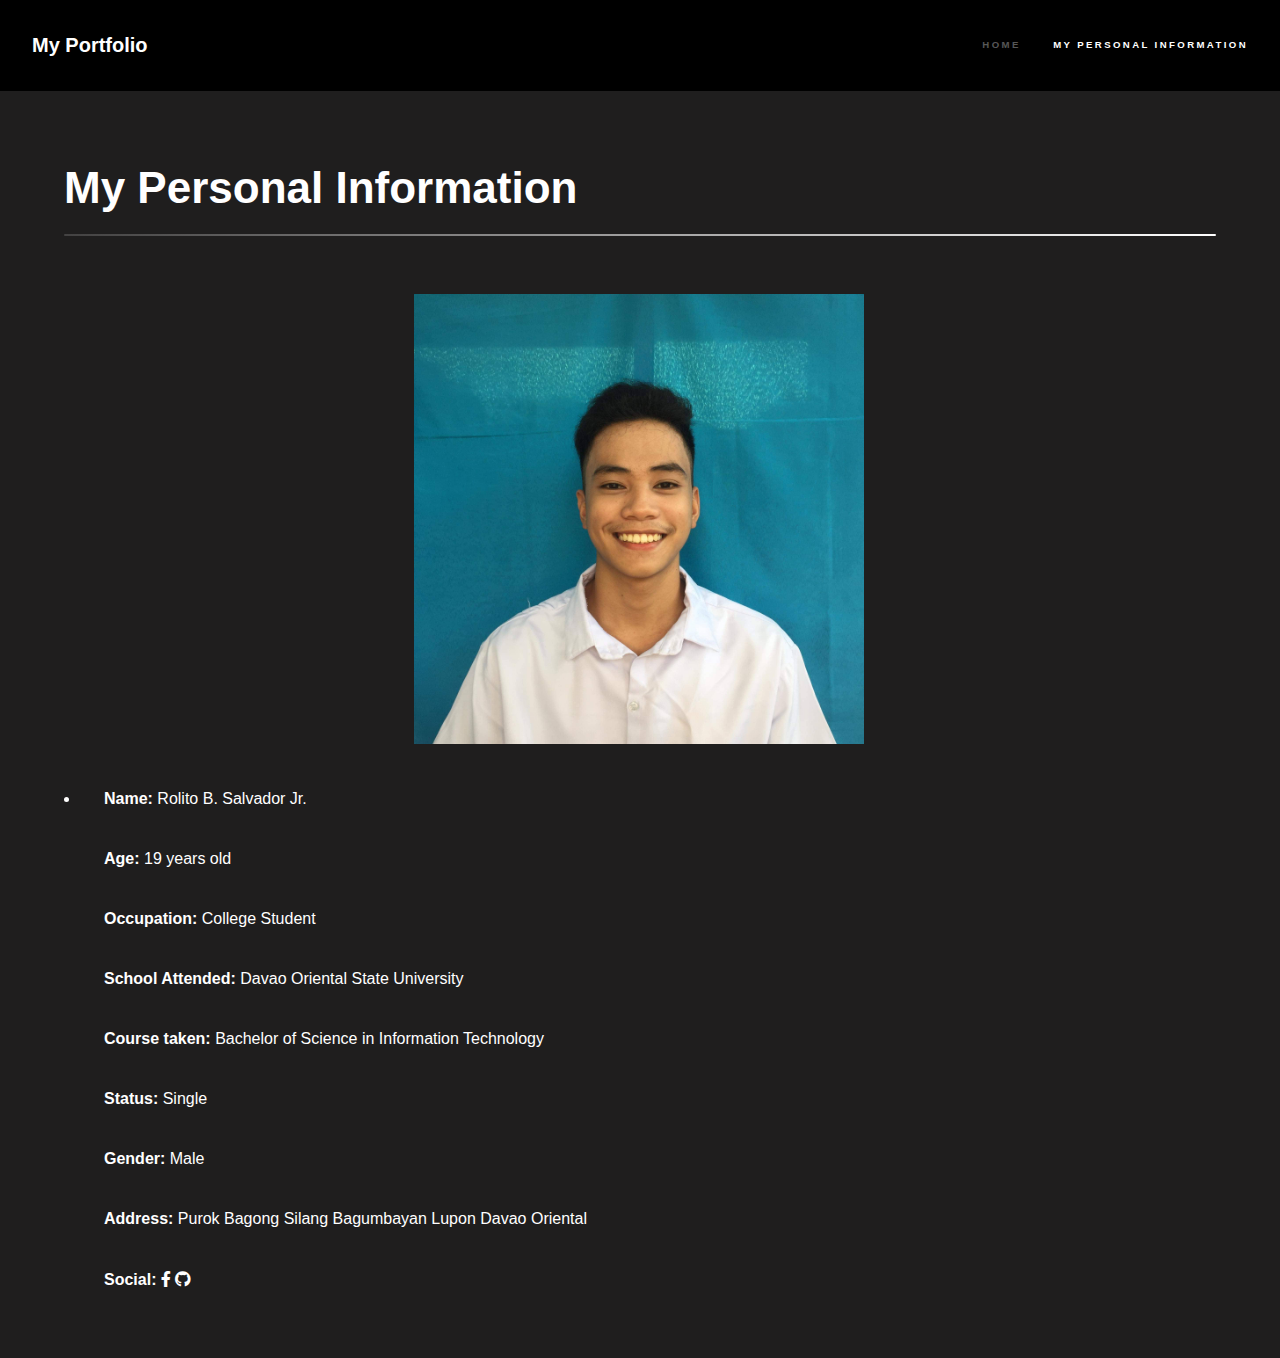
==== generic.html @ c7511fdc "Web Portfolio" ====
<!DOCTYPE HTML>
<html>
	<head>
		<title>My Personal Information</title>
		<meta charset="utf-8" />
		<meta name="viewport" content="width=device-width, initial-scale=1, user-scalable=no" />
		<link rel="stylesheet" href="assets/css/main.css" />
		<noscript><link rel="stylesheet" href="assets/css/noscript.css" /></noscript>
	</head>
	<style>

		.img{

			margin-left:350px;
		}
	</style>
	<body class="is-preload">

		<!-- Header -->
			<header id="header">
				<a href="index.html" class="title">My Portfolio</a>
				<nav>
					<ul>
						<li><a href="index.html">Home</a></li>
						<li><a href="generic.html" class="active">My Personal Information</a></li>
						
					</ul>
				</nav>
			</header>

		<!-- Wrapper -->
			<div id="wrapper">

				<!-- Main -->
					<section id="main" class="wrapper">
						<div class="inner">
							<h1 class="major">My Personal Information</h1>
							<div class="img">
							<p><img src="images/Rolito (2).jpg" width="450" height="450"/></p>
							</div>
							<ul class="icon">
							
							<li>
								<ul><b> Name:</b> Rolito B. Salvador Jr.</ul>
								<ul><b> Age:</b> 19 years old</ul>
								<ul><b> Occupation:</b> College Student</ul>
								<ul><b> School Attended:</b> Davao Oriental State University</ul>
								<ul><b> Course taken:</b> Bachelor of Science in Information Technology</ul>
								<ul><b> Status:</b> Single</ul>
								<ul><b> Gender:</b> Male</ul>
								<ul><b> Address:</b> Purok Bagong Silang Bagumbayan Lupon Davao Oriental</ul>
								<ul><b> Social:</b>   <a href="https://www.facebook.com/djmon.salvador.3" class="icon brands fa-facebook-f"><span class="label">Facebook</span>  <a href="https://github.com/Rolito007" class="icon brands fa-github"><span class="label">GitHub</span></a></ul>
								
							</li>
						</div>
					</section>

			</div>

		

		<!-- Scripts -->
			<script src="assets/js/jquery.min.js"></script>
			<script src="assets/js/jquery.scrollex.min.js"></script>
			<script src="assets/js/jquery.scrolly.min.js"></script>
			<script src="assets/js/browser.min.js"></script>
			<script src="assets/js/breakpoints.min.js"></script>
			<script src="assets/js/util.js"></script>
			<script src="assets/js/main.js"></script>

	</body>
</html>
---- assets/css/main.css ----
@import url(fontawesome-all.min.css);



html, body, div, span, applet, object,
iframe, h1, h2, h3, h4, h5, h6, p, blockquote,
pre, a, abbr, acronym, address, big, cite,
code, del, dfn, em, img, ins, kbd, q, s, samp,
small, strike, strong, sub, sup, tt, var, b,
u, i, center, dl, dt, dd, ol, ul, li, fieldset,
form, label, legend, table, caption, tbody,
tfoot, thead, tr, th, td, article, aside,
canvas, details, embed, figure, figcaption,
footer, header, hgroup, menu, nav, output, ruby,
section, summary, time, mark, audio, video {
	margin: 0;
	padding: 0;
	border: 0;
	font-size: 100%;
	font: inherit;
	vertical-align: baseline;}

article, aside, details, figcaption, figure,
footer, header, hgroup, menu, nav, section {
	display: block;}

body {
	line-height: 1;
}

ol, ul {
	list-style: none;
}

blockquote, q {
	quotes: none;
}

	blockquote:before, blockquote:after, q:before, q:after {
		content: '';
		content: none;
	}

table {
	border-collapse: collapse;
	border-spacing: 0;
}

body {
	-webkit-text-size-adjust: none;
}

mark {
	background-color: transparent;
	color: inherit;
}

input::-moz-focus-inner {
	border: 0;
	padding: 0;
}

input, select, textarea {
	-moz-appearance: none;
	-webkit-appearance: none;
	-ms-appearance: none;
	appearance: none;
}

/* Basic */

	@-ms-viewport {
		width: device-width;
	}

	body {
		-ms-overflow-style: scrollbar;
	}

	@media screen and (max-width: 480px) {

		html, body {
			min-width: 320px;
		}

	}

	html {
		box-sizing: border-box;
	}

	*, *:before, *:after {
		box-sizing: inherit;
	}

	body {
		background: #1f1e1e;
	}

		body.is-preload *, body.is-preload *:before, body.is-preload *:after {
			-moz-animation: none !important;
			-webkit-animation: none !important;
			-ms-animation: none !important;
			animation: none !important;
			-moz-transition: none !important;
			-webkit-transition: none !important;
			-ms-transition: none !important;
			transition: none !important;
		}

/* Type */

	body, input, select, textarea {
		color: rgb(255, 255, 255);
		font-family: Arial, Helvetica, sans-serif;
		font-size: 16.5pt;
		font-weight: normal;
		line-height: 1.75;
	}

		@media screen and (max-width: 1680px) {

			body, input, select, textarea {
				font-size: 13pt;
			}

		}

		@media screen and (max-width: 1280px) {

			body, input, select, textarea {
				font-size: 12pt;
			}

		}

		@media screen and (max-width: 360px) {

			body, input, select, textarea {
				font-size: 11pt;
			}

		}

	a {
		-moz-transition: color 0.2s ease, border-bottom-color 0.2s ease;
		-webkit-transition: color 0.2s ease, border-bottom-color 0.2s ease;
		-ms-transition: color 0.2s ease, border-bottom-color 0.2s ease;
		transition: color 0.2s ease, border-bottom-color 0.2s ease;
		border-bottom: dotted 1px rgba(255, 255, 255, 0.35);
		color: inherit;
		text-decoration: none;
	}

		a:hover {
			border-bottom-color: transparent;
			color: #ffffff;
		}

	strong, b {
		color: #ffffff;
		font-weight: bold;
	}

	em, i {
		font-style: italic;
	}

	p {
		margin: 0 0 2em 0;
	}

	h1, h2, h3, h4, h5, h6 {
		color: #ffffff;
		font-weight: bold;
		line-height: 1.5;
		margin: 0 0 0.5em 0;
	}

		h1 a, h2 a, h3 a, h4 a, h5 a, h6 a {
			color: inherit;
			text-decoration: none;
		}

	h1 {
		font-size: 2.75em;
	}

		h1.major {
			margin: 0 0 1.3em 0;
			position: relative;
			padding-bottom: 0.35em;
		}

			h1.major:after {
				background-image: -moz-linear-gradient(to right, #00000000, #e0e0e0);
				background-image: -webkit-linear-gradient(to right, #000000, #f7f7f7);
				background-image: -ms-linear-gradient(to right, #000000, #fefefe);
				background-image: linear-gradient(to right, #434242, #ffffff);
				-moz-transition: max-width 0.2s ease;
				-webkit-transition: max-width 0.2s ease;
				-ms-transition: max-width 0.2s ease;
				transition: max-width 0.2s ease;
				border-radius: 0.2em;
				bottom: 0;
				content: '';
				height: 0.05em;
				position: absolute;
				right: 0;
				width: 100%;
			}

	h2 {
		font-size: 1.75em;
	}

	h3 {
		font-size: 1.1em;
	}

	h4 {
		font-size: 1em;
	}

	h5 {
		font-size: 0.8em;
	}

	h6 {
		font-size: 0.6em;
	}

	@media screen and (max-width: 736px) {

		h1 {
			font-size: 2em;
		}

		h2 {
			font-size: 1.25em;
		}

		h3 {
			font-size: 1em;
		}

		h4 {
			font-size: 0.8em;
		}

		h5 {
			font-size: 0.6em;
		}

		h6 {
			font-size: 0.6em;
		}

	}

	sub {
		font-size: 0.8em;
		position: relative;
		top: 0.5em;
	}

	sup {
		font-size: 0.8em;
		position: relative;
		top: -0.5em;
	}

	blockquote {
		border-left: solid 4px rgba(255, 255, 255, 0.15);
		font-style: italic;
		margin: 0 0 2em 0;
		padding: 0.5em 0 0.5em 2em;
	}

	code {
		background: rgba(255, 255, 255, 0.05);
		border-radius: 0.25em;
		border: solid 1px rgba(255, 255, 255, 0.15);
		font-family: "Courier New", monospace;
		font-size: 0.9em;
		margin: 0 0.25em;
		padding: 0.25em 0.65em;
	}

	pre {
		-webkit-overflow-scrolling: touch;
		font-family: "Courier New", monospace;
		font-size: 0.9em;
		margin: 0 0 2em 0;
	}

		pre code {
			display: block;
			line-height: 1.75em;
			padding: 1em 1.5em;
			overflow-x: auto;
		}

	hr {
		border: 0;
		border-bottom: solid 1px rgba(255, 255, 255, 0.15);
		margin: 2em 0;
	}

		hr.major {
			margin: 3em 0;
		}

	.align-left {
		text-align: left;
	}

	.align-center {
		text-align: center;
	}

	.align-right {
		text-align: right;
	}

/* Row */

	.row {
		display: flex;
		flex-wrap: wrap;
		box-sizing: border-box;
		align-items: stretch;
	}

		.row > * {
			box-sizing: border-box;
		}

		.row.gtr-uniform > * > :last-child {
			margin-bottom: 0;
		}

		.row.aln-left {
			justify-content: flex-start;
		}

		.row.aln-center {
			justify-content: center;
		}

		.row.aln-right {
			justify-content: flex-end;
		}

		.row.aln-top {
			align-items: flex-start;
		}

		.row.aln-middle {
			align-items: center;
		}

		.row.aln-bottom {
			align-items: flex-end;
		}

		.row > .imp {
			order: -1;
		}

		.row > .col-1 {
			width: 8.33333%;
		}

		.row > .off-1 {
			margin-left: 8.33333%;
		}

		.row > .col-2 {
			width: 16.66667%;
		}

		.row > .off-2 {
			margin-left: 16.66667%;
		}

		.row > .col-3 {
			width: 25%;
		}

		.row > .off-3 {
			margin-left: 25%;
		}

		.row > .col-4 {
			width: 33.33333%;
		}

		.row > .off-4 {
			margin-left: 33.33333%;
		}

		.row > .col-5 {
			width: 41.66667%;
		}

		.row > .off-5 {
			margin-left: 41.66667%;
		}

		.row > .col-6 {
			width: 50%;
		}

		.row > .off-6 {
			margin-left: 50%;
		}

		.row > .col-7 {
			width: 58.33333%;
		}

		.row > .off-7 {
			margin-left: 58.33333%;
		}

		.row > .col-8 {
			width: 66.66667%;
		}

		.row > .off-8 {
			margin-left: 66.66667%;
		}

		.row > .col-9 {
			width: 75%;
		}

		.row > .off-9 {
			margin-left: 75%;
		}

		.row > .col-10 {
			width: 83.33333%;
		}

		.row > .off-10 {
			margin-left: 83.33333%;
		}

		.row > .col-11 {
			width: 91.66667%;
		}

		.row > .off-11 {
			margin-left: 91.66667%;
		}

		.row > .col-12 {
			width: 100%;
		}

		.row > .off-12 {
			margin-left: 100%;
		}

		.row.gtr-0 {
			margin-top: 0;
			margin-left: 0em;
		}

			.row.gtr-0 > * {
				padding: 0 0 0 0em;
			}

			.row.gtr-0.gtr-uniform {
				margin-top: 0em;
			}

				.row.gtr-0.gtr-uniform > * {
					padding-top: 0em;
				}

		.row.gtr-25 {
			margin-top: 0;
			margin-left: -0.375em;
		}

			.row.gtr-25 > * {
				padding: 0 0 0 0.375em;
			}

			.row.gtr-25.gtr-uniform {
				margin-top: -0.375em;
			}

				.row.gtr-25.gtr-uniform > * {
					padding-top: 0.375em;
				}

		.row.gtr-50 {
			margin-top: 0;
			margin-left: -0.75em;
		}

			.row.gtr-50 > * {
				padding: 0 0 0 0.75em;
			}

			.row.gtr-50.gtr-uniform {
				margin-top: -0.75em;
			}

				.row.gtr-50.gtr-uniform > * {
					padding-top: 0.75em;
				}

		.row {
			margin-top: 0;
			margin-left: -1.5em;
		}

			.row > * {
				padding: 0 0 0 1.5em;
			}

			.row.gtr-uniform {
				margin-top: -1.5em;
			}

				.row.gtr-uniform > * {
					padding-top: 1.5em;
				}

		.row.gtr-150 {
			margin-top: 0;
			margin-left: -2.25em;
		}

			.row.gtr-150 > * {
				padding: 0 0 0 2.25em;
			}

			.row.gtr-150.gtr-uniform {
				margin-top: -2.25em;
			}

				.row.gtr-150.gtr-uniform > * {
					padding-top: 2.25em;
				}

		.row.gtr-200 {
			margin-top: 0;
			margin-left: -3em;
		}

			.row.gtr-200 > * {
				padding: 0 0 0 3em;
			}

			.row.gtr-200.gtr-uniform {
				margin-top: -3em;
			}

				.row.gtr-200.gtr-uniform > * {
					padding-top: 3em;
				}

		@media screen and (max-width: 1680px) {

			.row {
				display: flex;
				flex-wrap: wrap;
				box-sizing: border-box;
				align-items: stretch;
			}

				.row > * {
					box-sizing: border-box;
				}

				.row.gtr-uniform > * > :last-child {
					margin-bottom: 0;
				}

				.row.aln-left {
					justify-content: flex-start;
				}

				.row.aln-center {
					justify-content: center;
				}

				.row.aln-right {
					justify-content: flex-end;
				}

				.row.aln-top {
					align-items: flex-start;
				}

				.row.aln-middle {
					align-items: center;
				}

				.row.aln-bottom {
					align-items: flex-end;
				}

				.row > .imp-xlarge {
					order: -1;
				}

				.row > .col-1-xlarge {
					width: 8.33333%;
				}

				.row > .off-1-xlarge {
					margin-left: 8.33333%;
				}

				.row > .col-2-xlarge {
					width: 16.66667%;
				}

				.row > .off-2-xlarge {
					margin-left: 16.66667%;
				}

				.row > .col-3-xlarge {
					width: 25%;
				}

				.row > .off-3-xlarge {
					margin-left: 25%;
				}

				.row > .col-4-xlarge {
					width: 33.33333%;
				}

				.row > .off-4-xlarge {
					margin-left: 33.33333%;
				}

				.row > .col-5-xlarge {
					width: 41.66667%;
				}

				.row > .off-5-xlarge {
					margin-left: 41.66667%;
				}

				.row > .col-6-xlarge {
					width: 50%;
				}

				.row > .off-6-xlarge {
					margin-left: 50%;
				}

				.row > .col-7-xlarge {
					width: 58.33333%;
				}

				.row > .off-7-xlarge {
					margin-left: 58.33333%;
				}

				.row > .col-8-xlarge {
					width: 66.66667%;
				}

				.row > .off-8-xlarge {
					margin-left: 66.66667%;
				}

				.row > .col-9-xlarge {
					width: 75%;
				}

				.row > .off-9-xlarge {
					margin-left: 75%;
				}

				.row > .col-10-xlarge {
					width: 83.33333%;
				}

				.row > .off-10-xlarge {
					margin-left: 83.33333%;
				}

				.row > .col-11-xlarge {
					width: 91.66667%;
				}

				.row > .off-11-xlarge {
					margin-left: 91.66667%;
				}

				.row > .col-12-xlarge {
					width: 100%;
				}

				.row > .off-12-xlarge {
					margin-left: 100%;
				}

				.row.gtr-0 {
					margin-top: 0;
					margin-left: 0em;
				}

					.row.gtr-0 > * {
						padding: 0 0 0 0em;
					}

					.row.gtr-0.gtr-uniform {
						margin-top: 0em;
					}

						.row.gtr-0.gtr-uniform > * {
							padding-top: 0em;
						}

				.row.gtr-25 {
					margin-top: 0;
					margin-left: -0.375em;
				}

					.row.gtr-25 > * {
						padding: 0 0 0 0.375em;
					}

					.row.gtr-25.gtr-uniform {
						margin-top: -0.375em;
					}

						.row.gtr-25.gtr-uniform > * {
							padding-top: 0.375em;
						}

				.row.gtr-50 {
					margin-top: 0;
					margin-left: -0.75em;
				}

					.row.gtr-50 > * {
						padding: 0 0 0 0.75em;
					}

					.row.gtr-50.gtr-uniform {
						margin-top: -0.75em;
					}

						.row.gtr-50.gtr-uniform > * {
							padding-top: 0.75em;
						}

				.row {
					margin-top: 0;
					margin-left: -1.5em;
				}

					.row > * {
						padding: 0 0 0 1.5em;
					}

					.row.gtr-uniform {
						margin-top: -1.5em;
					}

						.row.gtr-uniform > * {
							padding-top: 1.5em;
						}

				.row.gtr-150 {
					margin-top: 0;
					margin-left: -2.25em;
				}

					.row.gtr-150 > * {
						padding: 0 0 0 2.25em;
					}

					.row.gtr-150.gtr-uniform {
						margin-top: -2.25em;
					}

						.row.gtr-150.gtr-uniform > * {
							padding-top: 2.25em;
						}

				.row.gtr-200 {
					margin-top: 0;
					margin-left: -3em;
				}

					.row.gtr-200 > * {
						padding: 0 0 0 3em;
					}

					.row.gtr-200.gtr-uniform {
						margin-top: -3em;
					}

						.row.gtr-200.gtr-uniform > * {
							padding-top: 3em;
						}

		}

		@media screen and (max-width: 1280px) {

			.row {
				display: flex;
				flex-wrap: wrap;
				box-sizing: border-box;
				align-items: stretch;
			}

				.row > * {
					box-sizing: border-box;
				}

				.row.gtr-uniform > * > :last-child {
					margin-bottom: 0;
				}

				.row.aln-left {
					justify-content: flex-start;
				}

				.row.aln-center {
					justify-content: center;
				}

				.row.aln-right {
					justify-content: flex-end;
				}

				.row.aln-top {
					align-items: flex-start;
				}

				.row.aln-middle {
					align-items: center;
				}

				.row.aln-bottom {
					align-items: flex-end;
				}

				.row > .imp-large {
					order: -1;
				}

				.row > .col-1-large {
					width: 8.33333%;
				}

				.row > .off-1-large {
					margin-left: 8.33333%;
				}

				.row > .col-2-large {
					width: 16.66667%;
				}

				.row > .off-2-large {
					margin-left: 16.66667%;
				}

				.row > .col-3-large {
					width: 25%;
				}

				.row > .off-3-large {
					margin-left: 25%;
				}

				.row > .col-4-large {
					width: 33.33333%;
				}

				.row > .off-4-large {
					margin-left: 33.33333%;
				}

				.row > .col-5-large {
					width: 41.66667%;
				}

				.row > .off-5-large {
					margin-left: 41.66667%;
				}

				.row > .col-6-large {
					width: 50%;
				}

				.row > .off-6-large {
					margin-left: 50%;
				}

				.row > .col-7-large {
					width: 58.33333%;
				}

				.row > .off-7-large {
					margin-left: 58.33333%;
				}

				.row > .col-8-large {
					width: 66.66667%;
				}

				.row > .off-8-large {
					margin-left: 66.66667%;
				}

				.row > .col-9-large {
					width: 75%;
				}

				.row > .off-9-large {
					margin-left: 75%;
				}

				.row > .col-10-large {
					width: 83.33333%;
				}

				.row > .off-10-large {
					margin-left: 83.33333%;
				}

				.row > .col-11-large {
					width: 91.66667%;
				}

				.row > .off-11-large {
					margin-left: 91.66667%;
				}

				.row > .col-12-large {
					width: 100%;
				}

				.row > .off-12-large {
					margin-left: 100%;
				}

				.row.gtr-0 {
					margin-top: 0;
					margin-left: 0em;
				}

					.row.gtr-0 > * {
						padding: 0 0 0 0em;
					}

					.row.gtr-0.gtr-uniform {
						margin-top: 0em;
					}

						.row.gtr-0.gtr-uniform > * {
							padding-top: 0em;
						}

				.row.gtr-25 {
					margin-top: 0;
					margin-left: -0.375em;
				}

					.row.gtr-25 > * {
						padding: 0 0 0 0.375em;
					}

					.row.gtr-25.gtr-uniform {
						margin-top: -0.375em;
					}

						.row.gtr-25.gtr-uniform > * {
							padding-top: 0.375em;
						}

				.row.gtr-50 {
					margin-top: 0;
					margin-left: -0.75em;
				}

					.row.gtr-50 > * {
						padding: 0 0 0 0.75em;
					}

					.row.gtr-50.gtr-uniform {
						margin-top: -0.75em;
					}

						.row.gtr-50.gtr-uniform > * {
							padding-top: 0.75em;
						}

				.row {
					margin-top: 0;
					margin-left: -1.5em;
				}

					.row > * {
						padding: 0 0 0 1.5em;
					}

					.row.gtr-uniform {
						margin-top: -1.5em;
					}

						.row.gtr-uniform > * {
							padding-top: 1.5em;
						}

				.row.gtr-150 {
					margin-top: 0;
					margin-left: -2.25em;
				}

					.row.gtr-150 > * {
						padding: 0 0 0 2.25em;
					}

					.row.gtr-150.gtr-uniform {
						margin-top: -2.25em;
					}

						.row.gtr-150.gtr-uniform > * {
							padding-top: 2.25em;
						}

				.row.gtr-200 {
					margin-top: 0;
					margin-left: -3em;
				}

					.row.gtr-200 > * {
						padding: 0 0 0 3em;
					}

					.row.gtr-200.gtr-uniform {
						margin-top: -3em;
					}

						.row.gtr-200.gtr-uniform > * {
							padding-top: 3em;
						}

		}

		@media screen and (max-width: 980px) {

			.row {
				display: flex;
				flex-wrap: wrap;
				box-sizing: border-box;
				align-items: stretch;
			}

				.row > * {
					box-sizing: border-box;
				}

				.row.gtr-uniform > * > :last-child {
					margin-bottom: 0;
				}

				.row.aln-left {
					justify-content: flex-start;
				}

				.row.aln-center {
					justify-content: center;
				}

				.row.aln-right {
					justify-content: flex-end;
				}

				.row.aln-top {
					align-items: flex-start;
				}

				.row.aln-middle {
					align-items: center;
				}

				.row.aln-bottom {
					align-items: flex-end;
				}

				.row > .imp-medium {
					order: -1;
				}

				.row > .col-1-medium {
					width: 8.33333%;
				}

				.row > .off-1-medium {
					margin-left: 8.33333%;
				}

				.row > .col-2-medium {
					width: 16.66667%;
				}

				.row > .off-2-medium {
					margin-left: 16.66667%;
				}

				.row > .col-3-medium {
					width: 25%;
				}

				.row > .off-3-medium {
					margin-left: 25%;
				}

				.row > .col-4-medium {
					width: 33.33333%;
				}

				.row > .off-4-medium {
					margin-left: 33.33333%;
				}

				.row > .col-5-medium {
					width: 41.66667%;
				}

				.row > .off-5-medium {
					margin-left: 41.66667%;
				}

				.row > .col-6-medium {
					width: 50%;
				}

				.row > .off-6-medium {
					margin-left: 50%;
				}

				.row > .col-7-medium {
					width: 58.33333%;
				}

				.row > .off-7-medium {
					margin-left: 58.33333%;
				}

				.row > .col-8-medium {
					width: 66.66667%;
				}

				.row > .off-8-medium {
					margin-left: 66.66667%;
				}

				.row > .col-9-medium {
					width: 75%;
				}

				.row > .off-9-medium {
					margin-left: 75%;
				}

				.row > .col-10-medium {
					width: 83.33333%;
				}

				.row > .off-10-medium {
					margin-left: 83.33333%;
				}

				.row > .col-11-medium {
					width: 91.66667%;
				}

				.row > .off-11-medium {
					margin-left: 91.66667%;
				}

				.row > .col-12-medium {
					width: 100%;
				}

				.row > .off-12-medium {
					margin-left: 100%;
				}

				.row.gtr-0 {
					margin-top: 0;
					margin-left: 0em;
				}

					.row.gtr-0 > * {
						padding: 0 0 0 0em;
					}

					.row.gtr-0.gtr-uniform {
						margin-top: 0em;
					}

						.row.gtr-0.gtr-uniform > * {
							padding-top: 0em;
						}

				.row.gtr-25 {
					margin-top: 0;
					margin-left: -0.375em;
				}

					.row.gtr-25 > * {
						padding: 0 0 0 0.375em;
					}

					.row.gtr-25.gtr-uniform {
						margin-top: -0.375em;
					}

						.row.gtr-25.gtr-uniform > * {
							padding-top: 0.375em;
						}

				.row.gtr-50 {
					margin-top: 0;
					margin-left: -0.75em;
				}

					.row.gtr-50 > * {
						padding: 0 0 0 0.75em;
					}

					.row.gtr-50.gtr-uniform {
						margin-top: -0.75em;
					}

						.row.gtr-50.gtr-uniform > * {
							padding-top: 0.75em;
						}

				.row {
					margin-top: 0;
					margin-left: -1.5em;
				}

					.row > * {
						padding: 0 0 0 1.5em;
					}

					.row.gtr-uniform {
						margin-top: -1.5em;
					}

						.row.gtr-uniform > * {
							padding-top: 1.5em;
						}

				.row.gtr-150 {
					margin-top: 0;
					margin-left: -2.25em;
				}

					.row.gtr-150 > * {
						padding: 0 0 0 2.25em;
					}

					.row.gtr-150.gtr-uniform {
						margin-top: -2.25em;
					}

						.row.gtr-150.gtr-uniform > * {
							padding-top: 2.25em;
						}

				.row.gtr-200 {
					margin-top: 0;
					margin-left: -3em;
				}

					.row.gtr-200 > * {
						padding: 0 0 0 3em;
					}

					.row.gtr-200.gtr-uniform {
						margin-top: -3em;
					}

						.row.gtr-200.gtr-uniform > * {
							padding-top: 3em;
						}

		}

		@media screen and (max-width: 736px) {

			.row {
				display: flex;
				flex-wrap: wrap;
				box-sizing: border-box;
				align-items: stretch;
			}

				.row > * {
					box-sizing: border-box;
				}

				.row.gtr-uniform > * > :last-child {
					margin-bottom: 0;
				}

				.row.aln-left {
					justify-content: flex-start;
				}

				.row.aln-center {
					justify-content: center;
				}

				.row.aln-right {
					justify-content: flex-end;
				}

				.row.aln-top {
					align-items: flex-start;
				}

				.row.aln-middle {
					align-items: center;
				}

				.row.aln-bottom {
					align-items: flex-end;
				}

				.row > .imp-small {
					order: -1;
				}

				.row > .col-1-small {
					width: 8.33333%;
				}

				.row > .off-1-small {
					margin-left: 8.33333%;
				}

				.row > .col-2-small {
					width: 16.66667%;
				}

				.row > .off-2-small {
					margin-left: 16.66667%;
				}

				.row > .col-3-small {
					width: 25%;
				}

				.row > .off-3-small {
					margin-left: 25%;
				}

				.row > .col-4-small {
					width: 33.33333%;
				}

				.row > .off-4-small {
					margin-left: 33.33333%;
				}

				.row > .col-5-small {
					width: 41.66667%;
				}

				.row > .off-5-small {
					margin-left: 41.66667%;
				}

				.row > .col-6-small {
					width: 50%;
				}

				.row > .off-6-small {
					margin-left: 50%;
				}

				.row > .col-7-small {
					width: 58.33333%;
				}

				.row > .off-7-small {
					margin-left: 58.33333%;
				}

				.row > .col-8-small {
					width: 66.66667%;
				}

				.row > .off-8-small {
					margin-left: 66.66667%;
				}

				.row > .col-9-small {
					width: 75%;
				}

				.row > .off-9-small {
					margin-left: 75%;
				}

				.row > .col-10-small {
					width: 83.33333%;
				}

				.row > .off-10-small {
					margin-left: 83.33333%;
				}

				.row > .col-11-small {
					width: 91.66667%;
				}

				.row > .off-11-small {
					margin-left: 91.66667%;
				}

				.row > .col-12-small {
					width: 100%;
				}

				.row > .off-12-small {
					margin-left: 100%;
				}

				.row.gtr-0 {
					margin-top: 0;
					margin-left: 0em;
				}

					.row.gtr-0 > * {
						padding: 0 0 0 0em;
					}

					.row.gtr-0.gtr-uniform {
						margin-top: 0em;
					}

						.row.gtr-0.gtr-uniform > * {
							padding-top: 0em;
						}

				.row.gtr-25 {
					margin-top: 0;
					margin-left: -0.375em;
				}

					.row.gtr-25 > * {
						padding: 0 0 0 0.375em;
					}

					.row.gtr-25.gtr-uniform {
						margin-top: -0.375em;
					}

						.row.gtr-25.gtr-uniform > * {
							padding-top: 0.375em;
						}

				.row.gtr-50 {
					margin-top: 0;
					margin-left: -0.75em;
				}

					.row.gtr-50 > * {
						padding: 0 0 0 0.75em;
					}

					.row.gtr-50.gtr-uniform {
						margin-top: -0.75em;
					}

						.row.gtr-50.gtr-uniform > * {
							padding-top: 0.75em;
						}

				.row {
					margin-top: 0;
					margin-left: -1.5em;
				}

					.row > * {
						padding: 0 0 0 1.5em;
					}

					.row.gtr-uniform {
						margin-top: -1.5em;
					}

						.row.gtr-uniform > * {
							padding-top: 1.5em;
						}

				.row.gtr-150 {
					margin-top: 0;
					margin-left: -2.25em;
				}

					.row.gtr-150 > * {
						padding: 0 0 0 2.25em;
					}

					.row.gtr-150.gtr-uniform {
						margin-top: -2.25em;
					}

						.row.gtr-150.gtr-uniform > * {
							padding-top: 2.25em;
						}

				.row.gtr-200 {
					margin-top: 0;
					margin-left: -3em;
				}

					.row.gtr-200 > * {
						padding: 0 0 0 3em;
					}

					.row.gtr-200.gtr-uniform {
						margin-top: -3em;
					}

						.row.gtr-200.gtr-uniform > * {
							padding-top: 3em;
						}

		}

		@media screen and (max-width: 480px) {

			.row {
				display: flex;
				flex-wrap: wrap;
				box-sizing: border-box;
				align-items: stretch;
			}

				.row > * {
					box-sizing: border-box;
				}

				.row.gtr-uniform > * > :last-child {
					margin-bottom: 0;
				}

				.row.aln-left {
					justify-content: flex-start;
				}

				.row.aln-center {
					justify-content: center;
				}

				.row.aln-right {
					justify-content: flex-end;
				}

				.row.aln-top {
					align-items: flex-start;
				}

				.row.aln-middle {
					align-items: center;
				}

				.row.aln-bottom {
					align-items: flex-end;
				}

				.row > .imp-xsmall {
					order: -1;
				}

				.row > .col-1-xsmall {
					width: 8.33333%;
				}

				.row > .off-1-xsmall {
					margin-left: 8.33333%;
				}

				.row > .col-2-xsmall {
					width: 16.66667%;
				}

				.row > .off-2-xsmall {
					margin-left: 16.66667%;
				}

				.row > .col-3-xsmall {
					width: 25%;
				}

				.row > .off-3-xsmall {
					margin-left: 25%;
				}

				.row > .col-4-xsmall {
					width: 33.33333%;
				}

				.row > .off-4-xsmall {
					margin-left: 33.33333%;
				}

				.row > .col-5-xsmall {
					width: 41.66667%;
				}

				.row > .off-5-xsmall {
					margin-left: 41.66667%;
				}

				.row > .col-6-xsmall {
					width: 50%;
				}

				.row > .off-6-xsmall {
					margin-left: 50%;
				}

				.row > .col-7-xsmall {
					width: 58.33333%;
				}

				.row > .off-7-xsmall {
					margin-left: 58.33333%;
				}

				.row > .col-8-xsmall {
					width: 66.66667%;
				}

				.row > .off-8-xsmall {
					margin-left: 66.66667%;
				}

				.row > .col-9-xsmall {
					width: 75%;
				}

				.row > .off-9-xsmall {
					margin-left: 75%;
				}

				.row > .col-10-xsmall {
					width: 83.33333%;
				}

				.row > .off-10-xsmall {
					margin-left: 83.33333%;
				}

				.row > .col-11-xsmall {
					width: 91.66667%;
				}

				.row > .off-11-xsmall {
					margin-left: 91.66667%;
				}

				.row > .col-12-xsmall {
					width: 100%;
				}

				.row > .off-12-xsmall {
					margin-left: 100%;
				}

				.row.gtr-0 {
					margin-top: 0;
					margin-left: 0em;
				}

					.row.gtr-0 > * {
						padding: 0 0 0 0em;
					}

					.row.gtr-0.gtr-uniform {
						margin-top: 0em;
					}

						.row.gtr-0.gtr-uniform > * {
							padding-top: 0em;
						}

				.row.gtr-25 {
					margin-top: 0;
					margin-left: -0.375em;
				}

					.row.gtr-25 > * {
						padding: 0 0 0 0.375em;
					}

					.row.gtr-25.gtr-uniform {
						margin-top: -0.375em;
					}

						.row.gtr-25.gtr-uniform > * {
							padding-top: 0.375em;
						}

				.row.gtr-50 {
					margin-top: 0;
					margin-left: -0.75em;
				}

					.row.gtr-50 > * {
						padding: 0 0 0 0.75em;
					}

					.row.gtr-50.gtr-uniform {
						margin-top: -0.75em;
					}

						.row.gtr-50.gtr-uniform > * {
							padding-top: 0.75em;
						}

				.row {
					margin-top: 0;
					margin-left: -1.5em;
				}

					.row > * {
						padding: 0 0 0 1.5em;
					}

					.row.gtr-uniform {
						margin-top: -1.5em;
					}

						.row.gtr-uniform > * {
							padding-top: 1.5em;
						}

				.row.gtr-150 {
					margin-top: 0;
					margin-left: -2.25em;
				}

					.row.gtr-150 > * {
						padding: 0 0 0 2.25em;
					}

					.row.gtr-150.gtr-uniform {
						margin-top: -2.25em;
					}

						.row.gtr-150.gtr-uniform > * {
							padding-top: 2.25em;
						}

				.row.gtr-200 {
					margin-top: 0;
					margin-left: -3em;
				}

					.row.gtr-200 > * {
						padding: 0 0 0 3em;
					}

					.row.gtr-200.gtr-uniform {
						margin-top: -3em;
					}

						.row.gtr-200.gtr-uniform > * {
							padding-top: 3em;
						}

		}

/* Box */

	.box {
		border-radius: 0.25em;
		border: solid 1px rgba(255, 255, 255, 0.15);
		margin-bottom: 2em;
		padding: 1.5em;
	}

		.box > :last-child,
		.box > :last-child > :last-child,
		.box > :last-child > :last-child > :last-child {
			margin-bottom: 0;
		}

		.box.alt {
			border: 0;
			border-radius: 0;
			padding: 0;
		}

/* Button */

	input[type="submit"],
	input[type="reset"],
	input[type="button"],
	button,
	.button {
		-moz-appearance: none;
		-webkit-appearance: none;
		-ms-appearance: none;
		appearance: none;
		-moz-transition: border-color 0.2s ease;
		-webkit-transition: border-color 0.2s ease;
		-ms-transition: border-color 0.2s ease;
		transition: border-color 0.2s ease;
		background-color: transparent;
		border: solid 1px !important;
		border-color: rgba(255, 255, 255, 0.15) !important;
		border-radius: 3em;
		color: #ffffff !important;
		cursor: pointer;
		display: inline-block;
		font-size: 0.6em;
		font-weight: bold;
		height: calc(4.75em + 2px);
		letter-spacing: 0.25em;
		line-height: 4.75em;
		outline: 0;
		padding: 0 3.75em;
		position: relative;
		text-align: center;
		text-decoration: none;
		text-transform: uppercase;
		white-space: nowrap;
	}

		input[type="submit"]:after,
		input[type="reset"]:after,
		input[type="button"]:after,
		button:after,
		.button:after {
			-moz-transform: scale(0.25);
			-webkit-transform: scale(0.25);
			-ms-transform: scale(0.25);
			transform: scale(0.25);
			pointer-events: none;
			-moz-transition: opacity 0.2s ease, -moz-transform 0.2s ease;
			-webkit-transition: opacity 0.2s ease, -webkit-transform 0.2s ease;
			-ms-transition: opacity 0.2s ease, -ms-transform 0.2s ease;
			transition: opacity 0.2s ease, transform 0.2s ease;
			background: #ffffff;
			border-radius: 3em;
			content: '';
			height: 100%;
			left: 0;
			opacity: 0;
			position: absolute;
			top: 0;
			width: 100%;
		}

		input[type="submit"].icon:before,
		input[type="reset"].icon:before,
		input[type="button"].icon:before,
		button.icon:before,
		.button.icon:before {
			margin-right: 0.75em;
		}

		input[type="submit"].fit,
		input[type="reset"].fit,
		input[type="button"].fit,
		button.fit,
		.button.fit {
			width: 100%;
		}

		input[type="submit"].small,
		input[type="reset"].small,
		input[type="button"].small,
		button.small,
		.button.small {
			font-size: 0.4em;
		}

		input[type="submit"].large,
		input[type="reset"].large,
		input[type="button"].large,
		button.large,
		.button.large {
			font-size: 0.8em;
		}

		input[type="submit"].primary,
		input[type="reset"].primary,
		input[type="button"].primary,
		button.primary,
		.button.primary {
			background-color: #ffffff;
			color: #312450 !important;
		}

			input[type="submit"].primary:after,
			input[type="reset"].primary:after,
			input[type="button"].primary:after,
			button.primary:after,
			.button.primary:after {
				display: none;
			}

		input[type="submit"].disabled, input[type="submit"]:disabled,
		input[type="reset"].disabled,
		input[type="reset"]:disabled,
		input[type="button"].disabled,
		input[type="button"]:disabled,
		button.disabled,
		button:disabled,
		.button.disabled,
		.button:disabled {
			cursor: default;
			opacity: 0.5;
			pointer-events: none;
		}

		input[type="submit"]:hover,
		input[type="reset"]:hover,
		input[type="button"]:hover,
		button:hover,
		.button:hover {
			border-color: rgba(255, 255, 255, 0.55) !important;
		}

			input[type="submit"]:hover:after,
			input[type="reset"]:hover:after,
			input[type="button"]:hover:after,
			button:hover:after,
			.button:hover:after {
				opacity: 0.05;
				-moz-transform: scale(1);
				-webkit-transform: scale(1);
				-ms-transform: scale(1);
				transform: scale(1);
			}

			input[type="submit"]:hover:active,
			input[type="reset"]:hover:active,
			input[type="button"]:hover:active,
			button:hover:active,
			.button:hover:active {
				border-color: #ffffff !important;
			}

				input[type="submit"]:hover:active:after,
				input[type="reset"]:hover:active:after,
				input[type="button"]:hover:active:after,
				button:hover:active:after,
				.button:hover:active:after {
					opacity: 0.1;
				}

/* Features */

	.features {
		display: -moz-flex;
		display: -webkit-flex;
		display: -ms-flex;
		display: flex;
		-moz-flex-wrap: wrap;
		-webkit-flex-wrap: wrap;
		-ms-flex-wrap: wrap;
		flex-wrap: wrap;
		border-radius: 0.25em;
		border: solid 1px rgba(255, 255, 255, 0.15);
		background: rgba(255, 255, 255, 0.05);
		margin: 0 0 2em 0;
	}

		.features section {
			padding: 3.5em 3em 1em 7em ;
			width: 50%;
			border-top: solid 1px rgba(255, 255, 255, 0.15);
			position: relative;
		}

			.features section:nth-child(-n + 2) {
				border-top-width: 0;
			}

			.features section:nth-child(2n) {
				border-left: solid 1px rgba(255, 255, 255, 0.15);
			}

			.features section .icon {
				-moz-transition: opacity 0.5s ease, -moz-transform 0.5s ease;
				-webkit-transition: opacity 0.5s ease, -webkit-transform 0.5s ease;
				-ms-transition: opacity 0.5s ease, -ms-transform 0.5s ease;
				transition: opacity 0.5s ease, transform 0.5s ease;
				-moz-transition-delay: 1s;
				-webkit-transition-delay: 1s;
				-ms-transition-delay: 1s;
				transition-delay: 1s;
				-moz-transform: scale(1);
				-webkit-transform: scale(1);
				-ms-transform: scale(1);
				transform: scale(1);
				position: absolute;
				left: 3em;
				top: 3em;
				opacity: 1;
			}

			.features section:nth-child(1) .icon {
				-moz-transition-delay: 0.15s;
				-webkit-transition-delay: 0.15s;
				-ms-transition-delay: 0.15s;
				transition-delay: 0.15s;
			}

			.features section:nth-child(2) .icon {
				-moz-transition-delay: 0.3s;
				-webkit-transition-delay: 0.3s;
				-ms-transition-delay: 0.3s;
				transition-delay: 0.3s;
			}

			.features section:nth-child(3) .icon {
				-moz-transition-delay: 0.45s;
				-webkit-transition-delay: 0.45s;
				-ms-transition-delay: 0.45s;
				transition-delay: 0.45s;
			}

			.features section:nth-child(4) .icon {
				-moz-transition-delay: 0.6s;
				-webkit-transition-delay: 0.6s;
				-ms-transition-delay: 0.6s;
				transition-delay: 0.6s;
			}

			.features section:nth-child(5) .icon {
				-moz-transition-delay: 0.75s;
				-webkit-transition-delay: 0.75s;
				-ms-transition-delay: 0.75s;
				transition-delay: 0.75s;
			}

			.features section:nth-child(6) .icon {
				-moz-transition-delay: 0.9s;
				-webkit-transition-delay: 0.9s;
				-ms-transition-delay: 0.9s;
				transition-delay: 0.9s;
			}

			.features section:nth-child(7) .icon {
				-moz-transition-delay: 1.05s;
				-webkit-transition-delay: 1.05s;
				-ms-transition-delay: 1.05s;
				transition-delay: 1.05s;
			}

			.features section:nth-child(8) .icon {
				-moz-transition-delay: 1.2s;
				-webkit-transition-delay: 1.2s;
				-ms-transition-delay: 1.2s;
				transition-delay: 1.2s;
			}

			.features section:nth-child(9) .icon {
				-moz-transition-delay: 1.35s;
				-webkit-transition-delay: 1.35s;
				-ms-transition-delay: 1.35s;
				transition-delay: 1.35s;
			}

			.features section:nth-child(10) .icon {
				-moz-transition-delay: 1.5s;
				-webkit-transition-delay: 1.5s;
				-ms-transition-delay: 1.5s;
				transition-delay: 1.5s;
			}

			.features section:nth-child(11) .icon {
				-moz-transition-delay: 1.65s;
				-webkit-transition-delay: 1.65s;
				-ms-transition-delay: 1.65s;
				transition-delay: 1.65s;
			}

			.features section:nth-child(12) .icon {
				-moz-transition-delay: 1.8s;
				-webkit-transition-delay: 1.8s;
				-ms-transition-delay: 1.8s;
				transition-delay: 1.8s;
			}

			.features section:nth-child(13) .icon {
				-moz-transition-delay: 1.95s;
				-webkit-transition-delay: 1.95s;
				-ms-transition-delay: 1.95s;
				transition-delay: 1.95s;
			}

			.features section:nth-child(14) .icon {
				-moz-transition-delay: 2.1s;
				-webkit-transition-delay: 2.1s;
				-ms-transition-delay: 2.1s;
				transition-delay: 2.1s;
			}

			.features section:nth-child(15) .icon {
				-moz-transition-delay: 2.25s;
				-webkit-transition-delay: 2.25s;
				-ms-transition-delay: 2.25s;
				transition-delay: 2.25s;
			}

			.features section:nth-child(16) .icon {
				-moz-transition-delay: 2.4s;
				-webkit-transition-delay: 2.4s;
				-ms-transition-delay: 2.4s;
				transition-delay: 2.4s;
			}

			.features section:nth-child(17) .icon {
				-moz-transition-delay: 2.55s;
				-webkit-transition-delay: 2.55s;
				-ms-transition-delay: 2.55s;
				transition-delay: 2.55s;
			}

			.features section:nth-child(18) .icon {
				-moz-transition-delay: 2.7s;
				-webkit-transition-delay: 2.7s;
				-ms-transition-delay: 2.7s;
				transition-delay: 2.7s;
			}

			.features section:nth-child(19) .icon {
				-moz-transition-delay: 2.85s;
				-webkit-transition-delay: 2.85s;
				-ms-transition-delay: 2.85s;
				transition-delay: 2.85s;
			}

			.features section:nth-child(20) .icon {
				-moz-transition-delay: 3s;
				-webkit-transition-delay: 3s;
				-ms-transition-delay: 3s;
				transition-delay: 3s;
			}

		.features.inactive section .icon {
			-moz-transform: scale(0.5);
			-webkit-transform: scale(0.5);
			-ms-transform: scale(0.5);
			transform: scale(0.5);
			opacity: 0;
		}

		@media screen and (max-width: 980px) {

			.features {
				display: block;
			}

				.features section {
					border-top-width: 1px !important;
					border-left-width: 0 !important;
					width: 100%;
				}

					.features section:first-child {
						border-top-width: 0 !important;
					}

		}

		@media screen and (max-width: 736px) {

			.features section {
				padding: 2.5em 1.5em 0.1em 5.5em ;
			}

				.features section .icon {
					left: 1.5em;
					top: 2em;
				}

		}

		@media screen and (max-width: 480px) {

			.features section {
				padding: 2em 1.5em 0.1em 1.5em ;
			}

				.features section .icon {
					left: 0;
					position: relative;
					top: 0;
				}

		}

/* Form */

	form {
		margin: 0 0 2em 0;
	}

		form > :last-child {
			margin-bottom: 0;
		}

		form > .fields {
			display: -moz-flex;
			display: -webkit-flex;
			display: -ms-flex;
			display: flex;
			-moz-flex-wrap: wrap;
			-webkit-flex-wrap: wrap;
			-ms-flex-wrap: wrap;
			flex-wrap: wrap;
			width: calc(100% + 3em);
			margin: -1.5em 0 2em -1.5em;
		}

			form > .fields > .field {
				-moz-flex-grow: 0;
				-webkit-flex-grow: 0;
				-ms-flex-grow: 0;
				flex-grow: 0;
				-moz-flex-shrink: 0;
				-webkit-flex-shrink: 0;
				-ms-flex-shrink: 0;
				flex-shrink: 0;
				padding: 1.5em 0 0 1.5em;
				width: calc(100% - 1.5em);
			}

				form > .fields > .field.half {
					width: calc(50% - 0.75em);
				}

				form > .fields > .field.third {
					width: calc(100%/3 - 0.5em);
				}

				form > .fields > .field.quarter {
					width: calc(25% - 0.375em);
				}

		@media screen and (max-width: 480px) {

			form > .fields {
				width: calc(100% + 3em);
				margin: -1.5em 0 2em -1.5em;
			}

				form > .fields > .field {
					padding: 1.5em 0 0 1.5em;
					width: calc(100% - 1.5em);
				}

					form > .fields > .field.half {
						width: calc(100% - 1.5em);
					}

					form > .fields > .field.third {
						width: calc(100% - 1.5em);
					}

					form > .fields > .field.quarter {
						width: calc(100% - 1.5em);
					}

		}

	label {
		color: #ffffff;
		font-weight: bold;
		line-height: 1.5;
		margin: 0 0 0.7em 0;
		display: block;
		font-size: 1.1em;
	}

	input[type="text"],
	input[type="password"],
	input[type="email"],
	input[type="tel"],
	select,
	textarea {
		-moz-appearance: none;
		-webkit-appearance: none;
		-ms-appearance: none;
		appearance: none;
		background: rgba(255, 255, 255, 0.05);
		border-radius: 0.25em;
		border: none;
		border: solid 1px rgba(255, 255, 255, 0.15);
		color: inherit;
		display: block;
		outline: 0;
		padding: 0 1em;
		text-decoration: none;
		width: 100%;
	}

		input[type="text"]:invalid,
		input[type="password"]:invalid,
		input[type="email"]:invalid,
		input[type="tel"]:invalid,
		select:invalid,
		textarea:invalid {
			box-shadow: none;
		}

		input[type="text"]:focus,
		input[type="password"]:focus,
		input[type="email"]:focus,
		input[type="tel"]:focus,
		select:focus,
		textarea:focus {
			border-color: #ffffff;
			box-shadow: 0 0 0 1px #ffffff;
		}

	select {
		background-image: url("data:image/svg+xml;charset=utf8,%3Csvg xmlns='http://www.w3.org/2000/svg' width='40' height='40' preserveAspectRatio='none' viewBox='0 0 40 40'%3E%3Cpath d='M9.4,12.3l10.4,10.4l10.4-10.4c0.2-0.2,0.5-0.4,0.9-0.4c0.3,0,0.6,0.1,0.9,0.4l3.3,3.3c0.2,0.2,0.4,0.5,0.4,0.9 c0,0.4-0.1,0.6-0.4,0.9L20.7,31.9c-0.2,0.2-0.5,0.4-0.9,0.4c-0.3,0-0.6-0.1-0.9-0.4L4.3,17.3c-0.2-0.2-0.4-0.5-0.4-0.9 c0-0.4,0.1-0.6,0.4-0.9l3.3-3.3c0.2-0.2,0.5-0.4,0.9-0.4S9.1,12.1,9.4,12.3z' fill='rgba(255, 255, 255, 0.15)' /%3E%3C/svg%3E");
		background-size: 1.25rem;
		background-repeat: no-repeat;
		background-position: calc(100% - 1rem) center;
		height: 2.75em;
		padding-right: 2.75em;
		text-overflow: ellipsis;
	}

		select option {
			color: #ffffff;
			background: #312450;
		}

		select:focus::-ms-value {
			background-color: transparent;
		}

		select::-ms-expand {
			display: none;
		}

	input[type="text"],
	input[type="password"],
	input[type="email"],
	select {
		height: 2.75em;
	}

	textarea {
		padding: 0.75em 1em;
	}

		body.is-ie textarea {
			min-height: 10em;
		}

	input[type="checkbox"],
	input[type="radio"] {
		-moz-appearance: none;
		-webkit-appearance: none;
		-ms-appearance: none;
		appearance: none;
		display: block;
		float: left;
		margin-right: -2em;
		opacity: 0;
		width: 1em;
		z-index: -1;
	}

		input[type="checkbox"] + label,
		input[type="radio"] + label {
			text-decoration: none;
			color: rgba(255, 255, 255, 0.55);
			cursor: pointer;
			display: inline-block;
			font-size: 1em;
			font-weight: normal;
			padding-left: 2.4em;
			padding-right: 0.75em;
			position: relative;
		}

			input[type="checkbox"] + label:before,
			input[type="radio"] + label:before {
				-moz-osx-font-smoothing: grayscale;
				-webkit-font-smoothing: antialiased;
				display: inline-block;
				font-style: normal;
				font-variant: normal;
				text-rendering: auto;
				line-height: 1;
				text-transform: none !important;
				font-family: 'Font Awesome 5 Free';
				font-weight: 900;
			}

			input[type="checkbox"] + label:before,
			input[type="radio"] + label:before {
				background: rgba(255, 255, 255, 0.05);
				border-radius: 0.25em;
				border: solid 1px rgba(255, 255, 255, 0.15);
				content: '';
				display: inline-block;
				font-size: 0.8em;
				height: 2.0625em;
				left: 0;
				line-height: 2.0625em;
				position: absolute;
				text-align: center;
				top: 0;
				width: 2.0625em;
			}

		input[type="checkbox"]:checked + label:before,
		input[type="radio"]:checked + label:before {
			background: #ffffff;
			border-color: #ffffff;
			color: #b74e91;
			content: '\f00c';
		}

		input[type="checkbox"]:focus + label:before,
		input[type="radio"]:focus + label:before {
			border-color: #ffffff;
			box-shadow: 0 0 0 1px #ffffff;
		}

	input[type="checkbox"] + label:before {
		border-radius: 0.25em;
	}

	input[type="radio"] + label:before {
		border-radius: 100%;
	}

	::-webkit-input-placeholder {
		color: rgba(255, 255, 255, 0.35) !important;
		opacity: 1.0;
	}

	:-moz-placeholder {
		color: rgba(255, 255, 255, 0.35) !important;
		opacity: 1.0;
	}

	::-moz-placeholder {
		color: rgba(255, 255, 255, 0.35) !important;
		opacity: 1.0;
	}

	:-ms-input-placeholder {
		color: rgba(255, 255, 255, 0.35) !important;
		opacity: 1.0;
	}

/* Icon */

	.icon {
		text-decoration: none;
		border-bottom: none;
		position: relative;
	}

		.icon:before {
			-moz-osx-font-smoothing: grayscale;
			-webkit-font-smoothing: antialiased;
			display: inline-block;
			font-style: normal;
			font-variant: normal;
			text-rendering: auto;
			line-height: 1;
			text-transform: none !important;
			font-family: 'Font Awesome 5 Free';
			font-weight: 400;
		}

		.icon > .label {
			display: none;
		}

		.icon:before {
			line-height: inherit;
		}

		.icon.solid:before {
			font-weight: 900;
		}

		.icon.brands:before {
			font-family: 'Font Awesome 5 Brands';
		}

		.icon.major {
			width: 2.5em;
			height: 2.5em;
			display: block;
			background: #ffffff;
			border-radius: 100%;
			color: #312450;
			text-align: center;
			line-height: 2.5em;
			margin: 0 0 1.3em 0;
		}

			.icon.major:before {
				font-size: 1.25em;
			}

				.wrapper.style1 .icon.major:before {
					color: #5e42a6;
				}

				.wrapper.style1-alt .icon.major:before {
					color: #493382;
				}

				.wrapper.style2 .icon.major:before {
					color: #5052b5;
				}

				.wrapper.style2-alt .icon.major:before {
					color: #3e4094;
				}

				.wrapper.style3 .icon.major:before {
					color: #b74e91;
				}

				.wrapper.style3-alt .icon.major:before {
					color: #953d75;
				}

/* Image */

	.image {
		border-radius: 0.25em;
		border: 0;
		display: inline-block;
		position: relative;
	}

		.image img {
			border-radius: 0.25em;
			display: block;
		}

		.image.left, .image.right {
			max-width: 40%;
		}

			.image.left img, .image.right img {
				width: 100%;
			}

		.image.left {
			float: left;
			margin: 0 1.5em 1em 0;
			top: 0.25em;
		}

		.image.right {
			float: right;
			margin: 0 0 1em 1.5em;
			top: 0.25em;
		}

		.image.fit {
			display: block;
			margin: 0 0 2em 0;
			width: 100%;
		}

			.image.fit img {
				width: 100%;
			}

		.image.main {
			display: block;
			margin: 0 0 3em 0;
			width: 100%;
		}

			.image.main img {
				width: 100%;
			}

/* List */

	ol {
		list-style: decimal;
		margin: 0 0 2em 0;
		padding-left: 1.25em;
	}

		ol li {
			padding-left: 0.25em;
		}

	ul {
		list-style: disc;
		margin: 0 0 2em 0;
		padding-left: 1em;
	}

		ul li {
			padding-left: 0.5em;
		}

		ul.alt {
			list-style: none;
			padding-left: 0;
		}

			ul.alt li {
				border-top: solid 1px rgba(255, 255, 255, 0.15);
				padding: 0.5em 0;
			}

				ul.alt li:first-child {
					border-top: 0;
					padding-top: 0;
				}

	dl {
		margin: 0 0 2em 0;
	}

		dl dt {
			display: block;
			font-weight: bold;
			margin: 0 0 1em 0;
		}

		dl dd {
			margin-left: 2em;
		}

/* Actions */

	ul.actions {
		display: -moz-flex;
		display: -webkit-flex;
		display: -ms-flex;
		display: flex;
		cursor: default;
		list-style: none;
		margin-left: -1em;
		padding-left: 0;
	}

		ul.actions li {
			padding: 0 0 0 1em;
			vertical-align: middle;
		}

		ul.actions.special {
			-moz-justify-content: center;
			-webkit-justify-content: center;
			-ms-justify-content: center;
			justify-content: center;
			width: 100%;
			margin-left: 0;
		}

			ul.actions.special li:first-child {
				padding-left: 0;
			}

		ul.actions.stacked {
			-moz-flex-direction: column;
			-webkit-flex-direction: column;
			-ms-flex-direction: column;
			flex-direction: column;
			margin-left: 0;
		}

			ul.actions.stacked li {
				padding: 1.3em 0 0 0;
			}

				ul.actions.stacked li:first-child {
					padding-top: 0;
				}

		ul.actions.fit {
			width: calc(100% + 1em);
		}

			ul.actions.fit li {
				-moz-flex-grow: 1;
				-webkit-flex-grow: 1;
				-ms-flex-grow: 1;
				flex-grow: 1;
				-moz-flex-shrink: 1;
				-webkit-flex-shrink: 1;
				-ms-flex-shrink: 1;
				flex-shrink: 1;
				width: 100%;
			}

				ul.actions.fit li > * {
					width: 100%;
				}

			ul.actions.fit.stacked {
				width: 100%;
			}

		@media screen and (max-width: 480px) {

			ul.actions:not(.fixed) {
				-moz-flex-direction: column;
				-webkit-flex-direction: column;
				-ms-flex-direction: column;
				flex-direction: column;
				margin-left: 0;
				width: 100% !important;
			}

				ul.actions:not(.fixed) li {
					-moz-flex-grow: 1;
					-webkit-flex-grow: 1;
					-ms-flex-grow: 1;
					flex-grow: 1;
					-moz-flex-shrink: 1;
					-webkit-flex-shrink: 1;
					-ms-flex-shrink: 1;
					flex-shrink: 1;
					padding: 1em 0 0 0;
					text-align: center;
					width: 100%;
				}

					ul.actions:not(.fixed) li > * {
						width: 100%;
					}

					ul.actions:not(.fixed) li:first-child {
						padding-top: 0;
					}

					ul.actions:not(.fixed) li input[type="submit"],
					ul.actions:not(.fixed) li input[type="reset"],
					ul.actions:not(.fixed) li input[type="button"],
					ul.actions:not(.fixed) li button,
					ul.actions:not(.fixed) li .button {
						width: 100%;
					}

						ul.actions:not(.fixed) li input[type="submit"].icon:before,
						ul.actions:not(.fixed) li input[type="reset"].icon:before,
						ul.actions:not(.fixed) li input[type="button"].icon:before,
						ul.actions:not(.fixed) li button.icon:before,
						ul.actions:not(.fixed) li .button.icon:before {
							margin-left: -0.5rem;
						}

		}

/* Contact */

	ul.contact {
		list-style: none;
		padding: 0;
	}

		ul.contact > li {
			padding: 0;
			margin: 1.5em 0 0 0;
		}

			ul.contact > li:first-child {
				margin-top: 0;
			}

/* Icons */

	ul.icons {
		cursor: default;
		list-style: none;
		padding-left: 0;
	}

		ul.icons li {
			display: inline-block;
			padding: 0 0.75em 0 0;
		}

			ul.icons li:last-child {
				padding-right: 0;
			}

			ul.icons li > a, ul.icons li > span {
				border: 0;
			}

				ul.icons li > a .label, ul.icons li > span .label {
					display: none;
				}

/* Menu */

	ul.menu {
		list-style: none;
		padding: 0;
	}

		ul.menu > li {
			border-left: solid 1px rgba(255, 255, 255, 0.15);
			display: inline-block;
			line-height: 1;
			margin-left: 1.5em;
			padding: 0 0 0 1.5em;
		}

			ul.menu > li:first-child {
				border-left: 0;
				margin: 0;
				padding-left: 0;
			}

		@media screen and (max-width: 480px) {

			ul.menu > li {
				border-left: 0;
				display: block;
				line-height: inherit;
				margin: 0.5em 0 0 0;
				padding-left: 0;
			}

		}

/* Section/Article */

	section.special, article.special {
		text-align: center;
	}

	header p {
		color: rgba(255, 255, 255, 0.35);
		position: relative;
		margin: 0 0 1.5em 0;
	}

	header h2 + p {
		font-size: 1.25em;
		margin-top: -1em;
		line-height: 1.5em;
	}

	header h3 + p {
		font-size: 1.1em;
		margin-top: -0.8em;
		line-height: 1.5em;
	}

	header h4 + p,
	header h5 + p,
	header h6 + p {
		font-size: 0.9em;
		margin-top: -0.6em;
		line-height: 1.5em;
	}

/* Split */

	.split {
		display: -moz-flex;
		display: -webkit-flex;
		display: -ms-flex;
		display: flex;
	}

		.split > * {
			width: calc(50% - 2.5em);
		}

		.split > :nth-child(2n - 1) {
			padding-right: 2.5em;
			border-right: solid 1px rgba(255, 255, 255, 0.15);
		}

		.split > :nth-child(2n) {
			padding-left: 2.5em;
		}

		.split.style1 > :nth-child(2n - 1) {
			width: calc(66.66666% - 2.5em);
		}

		.split.style1 > :nth-child(2n) {
			width: calc(33.33333% - 2.5em);
		}

		@media screen and (max-width: 1680px) {

			.split > * {
				width: calc(50% - 2em);
			}

			.split > :nth-child(2n - 1) {
				padding-right: 2em;
			}

			.split > :nth-child(2n) {
				padding-left: 2em;
			}

			.split.style1 > :nth-child(2n - 1) {
				width: calc(66.66666% - 2em);
			}

			.split.style1 > :nth-child(2n) {
				width: calc(33.33333% - 2em);
			}

		}

		@media screen and (max-width: 980px) {

			.split {
				display: block;
			}

				.split > * {
					border-top: solid 1px rgba(255, 255, 255, 0.15);
					margin: 4em 0 0 0;
					padding: 4em 0 0 0;
					width: 100% !important;
				}

				.split > :nth-child(2n - 1) {
					border-right: 0;
					padding-right: 0;
				}

				.split > :nth-child(2n) {
					padding-left: 0;
				}

				.split > :first-child {
					border-top: 0;
					margin-top: 0;
					padding-top: 0;
				}

		}

		@media screen and (max-width: 736px) {

			.split > * {
				margin: 3em 0 0 0;
				padding: 3em 0 0 0;
			}

		}

/* Spotlights */

	.spotlights > section {
		display: -moz-flex;
		display: -webkit-flex;
		display: -ms-flex;
		display: flex;
		-moz-flex-direction: row;
		-webkit-flex-direction: row;
		-ms-flex-direction: row;
		flex-direction: row;
		min-height: 22.5em;
	}

		body.is-ie .spotlights > section {
			min-height: 0;
		}

		.spotlights > section > .image {
			background-position: center center;
			background-size: cover;
			border-radius: 0;
			display: block;
			position: relative;
			width: 25em;
		}

			.spotlights > section > .image img {
				border-radius: 0;
				display: block;
			}

			.spotlights > section > .image:before {
				-moz-transition: opacity 1s ease;
				-webkit-transition: opacity 1s ease;
				-ms-transition: opacity 1s ease;
				transition: opacity 1s ease;
				background: rgba(0, 0, 0, 0.9);
				content: '';
				display: block;
				height: 100%;
				left: 0;
				opacity: 0;
				position: absolute;
				top: 0;
				width: 100%;
			}

		.spotlights > section > .content {
			padding: 4em 5em 2em 5em ;
			display: -moz-flex;
			display: -webkit-flex;
			display: -ms-flex;
			display: flex;
			-moz-flex-direction: column;
			-webkit-flex-direction: column;
			-ms-flex-direction: column;
			flex-direction: column;
			-moz-justify-content: center;
			-webkit-justify-content: center;
			-ms-justify-content: center;
			justify-content: center;
			width: 50em;
			-ms-flex: 1;
		}

			.spotlights > section > .content >  {
				-moz-transform: translateX(0) translateY(0);
				-webkit-transform: translateX(0) translateY(0);
				-ms-transform: translateX(0) translateY(0);
				transform: translateX(0) translateY(0);
				-moz-transition: opacity 1s ease, -moz-transform 1s ease;
				-webkit-transition: opacity 1s ease, -webkit-transform 1s ease;
				-ms-transition: opacity 1s ease, -ms-transform 1s ease;
				transition: opacity 1s ease, transform 1s ease;
				opacity: 1;
			}

		.spotlights > section:nth-child(2) {
			background-color: rgba(0, 0, 0, 0.05);
		}

		.spotlights > section:nth-child(3) {
			background-color: rgba(0, 0, 0, 0.1);
		}

		.spotlights > section.inactive > .image:before,
		body.is-preload .spotlights > section > .image:before {
			opacity: 1;
		}

		.spotlights > section.inactive > .content > .inner,
		body.is-preload .spotlights > section > .content > .inner {
			-moz-transform: translateX(-1em);
			-webkit-transform: translateX(-1em);
			-ms-transform: translateX(-1em);
			transform: translateX(-1em);
			opacity: 0;
		}

		@media screen and (max-width: 1680px) {

			.spotlights > section > .content {
				padding: 4em 4em 2em 4em ;
			}

		}

		@media screen and (max-width: 980px) {

			.spotlights > section {
				display: block;
			}

				.spotlights > section > .image {
					width: 100%;
					height: 50vh;
				}

				.spotlights > section > .content {
					width: 100%;
				}

				.spotlights > section.inactive > .content > .inner,
				body.is-preload .spotlights > section > .content > .inner {
					-moz-transform: translateY(1em);
					-webkit-transform: translateY(1em);
					-ms-transform: translateY(1em);
					transform: translateY(1em);
				}

		}

		@media screen and (max-width: 736px) {

			.spotlights > section > .image {
				height: 50vh;
				min-height: 15em;
			}

			.spotlights > section > .content {
				padding: 3em 2em 1em 2em ;
			}

		}

/* Table */

	.table-wrapper {
		-webkit-overflow-scrolling: touch;
		overflow-x: auto;
	}

	table {
		margin: 0 0 2em 0;
		width: 100%;
	}

		table tbody tr {
			border: solid 1px rgba(255, 255, 255, 0.15);
			border-left: 0;
			border-right: 0;
		}

			table tbody tr:nth-child(2n + 1) {
				background-color: rgba(255, 255, 255, 0.05);
			}

		table td {
			padding: 0.75em 0.75em;
		}

		table th {
			color: #ffffff;
			font-size: 1em;
			font-weight: bold;
			padding: 0 0.75em 0.75em 0.75em;
			text-align: left;
		}

		table thead {
			border-bottom: solid 2px rgba(255, 255, 255, 0.15);
		}

		table tfoot {
			border-top: solid 2px rgba(255, 255, 255, 0.15);
		}

		table.alt {
			border-collapse: separate;
		}

			table.alt tbody tr td {
				border: solid 1px rgba(255, 255, 255, 0.15);
				border-left-width: 0;
				border-top-width: 0;
			}

				table.alt tbody tr td:first-child {
					border-left-width: 1px;
				}

			table.alt tbody tr:first-child td {
				border-top-width: 1px;
			}

			table.alt thead {
				border-bottom: 0;
			}

			table.alt tfoot {
				border-top: 0;
			}

/* Wrapper */

	.wrapper {
		position: relative;
	}

		.wrapper > .inner {
			padding: 5em 5em 3em 5em ;
			max-width: 100%;
			width: 75em;
		}

			@media screen and (max-width: 1680px) {

				.wrapper > .inner {
					padding: 4em 4em 2em 4em ;
				}

			}

			@media screen and (max-width: 1280px) {

				.wrapper > .inner {
					width: 100%;
				}

			}

			@media screen and (max-width: 736px) {

				.wrapper > .inner {
					padding: 3em 2em 1em 2em ;
				}

			}

		.wrapper.alt {
			background-color: #040404;
		}

		.wrapper.style1 {
			background-color: #573e9600;
		}

		.wrapper.style1-alt {
			background-color: #262526;
		}

		.wrapper.style2 {
			background-color: #1a1a1a;
		}

		.wrapper.style2-alt {
			background-color: #212121;
		}

		.wrapper.style3 {
			background-color: #b74e91;
		}

		.wrapper.style3-alt {
			background-color: #953d75;
		}

		.wrapper.fullscreen {
			display: -moz-flex;
			display: -webkit-flex;
			display: -ms-flex;
			display: flex;
			-moz-flex-direction: column;
			-webkit-flex-direction: column;
			-ms-flex-direction: column;
			flex-direction: column;
			-moz-justify-content: center;
			-webkit-justify-content: center;
			-ms-justify-content: center;
			justify-content: center;
			min-height: 100vh;
		}

			body.is-ie .wrapper.fullscreen {
				height: 100vh;
			}

			@media screen and (max-width: 1280px) {

				.wrapper.fullscreen {
					min-height: calc(100vh - 2.5em);
				}

					body.is-ie .wrapper.fullscreen {
						height: calc(100vh - 2.5em);
					}

			}

			@media screen and (max-width: 736px) {

				.wrapper.fullscreen {
					padding: 2em 0;
					min-height: 0;
				}

					body.is-ie .wrapper.fullscreen {
						height: auto;
					}

			}

		.wrapper.fade-up > .inner {
			-moz-transform: translateY(0);
			-webkit-transform: translateY(0);
			-ms-transform: translateY(0);
			transform: translateY(0);
			-moz-transition: opacity 1s ease, -moz-transform 1s ease;
			-webkit-transition: opacity 1s ease, -webkit-transform 1s ease;
			-ms-transition: opacity 1s ease, -ms-transform 1s ease;
			transition: opacity 1s ease, transform 1s ease;
			opacity: 1.0;
		}

		.wrapper.fade-up.inactive > .inner,
		body.is-preload .wrapper.fade-up > .inner {
			opacity: 0;
			-moz-transform: translateY(1em);
			-webkit-transform: translateY(1em);
			-ms-transform: translateY(1em);
			transform: translateY(1em);
		}

		.wrapper.fade-down > .inner {
			-moz-transform: translateY(0);
			-webkit-transform: translateY(0);
			-ms-transform: translateY(0);
			transform: translateY(0);
			-moz-transition: opacity 1s ease, -moz-transform 1s ease;
			-webkit-transition: opacity 1s ease, -webkit-transform 1s ease;
			-ms-transition: opacity 1s ease, -ms-transform 1s ease;
			transition: opacity 1s ease, transform 1s ease;
			opacity: 1.0;
		}

		.wrapper.fade-down.inactive > .inner,
		body.is-preload .wrapper.fade-down > .inner {
			opacity: 0;
			-moz-transform: translateY(-1em);
			-webkit-transform: translateY(-1em);
			-ms-transform: translateY(-1em);
			transform: translateY(-1em);
		}

		.wrapper.fade > .inner {
			-moz-transition: opacity 1s ease;
			-webkit-transition: opacity 1s ease;
			-ms-transition: opacity 1s ease;
			transition: opacity 1s ease;
			opacity: 1.0;
		}

		.wrapper.fade.inactive > .inner,
		body.is-preload .wrapper.fade > .inner {
			opacity: 0;
		}

/* Header */

	#header {
		display: -moz-flex;
		display: -webkit-flex;
		display: -ms-flex;
		display: flex;
		background-color: #000000;
		cursor: default;
		padding: 1.75em 2em;
	}

		#header > .title {
			border: 0;
			color: #ffffff;
			display: block;
			font-size: 1.25em;
			font-weight: bold;
		}

		#header > nav {
			-moz-flex: 1;
			-webkit-flex: 1;
			-ms-flex: 1;
			flex: 1;
			text-align: right;
		}

			#header > nav > ul {
				margin: 0;
				padding: 0;
			}

				#header > nav > ul > li {
					display: inline-block;
					margin-left: 1.75em;
					padding: 0;
					vertical-align: middle;
				}

					#header > nav > ul > li:first-child {
						margin-left: 0;
					}

					#header > nav > ul > li a {
						border: 0;
						color: rgba(255, 255, 255, 0.35);
						display: inline-block;
						font-size: 0.6em;
						font-weight: bold;
						letter-spacing: 0.25em;
						text-transform: uppercase;
					}

						#header > nav > ul > li a:hover {
							color: rgba(255, 255, 255, 0.55);
						}

						#header > nav > ul > li a.active {
							color: #ffffff;
						}

		@media screen and (max-width: 736px) {

			#header {
				padding: 1em 2em;
			}

		}

		@media screen and (max-width: 480px) {

			#header {
				display: block;
				padding: 0 2em;
				text-align: left;
			}

				#header .title {
					font-size: 1.25em;
					padding: 1em 0;
				}

				#header > nav {
					border-top: solid 1px rgba(255, 255, 255, 0.15);
					text-align: inherit;
				}

					#header > nav > ul > li {
						margin-left: 1.5em;
					}

						#header > nav > ul > li a {
							height: 6em;
							line-height: 6em;
						}

		}

/* Wrapper (main) */

	#sidebar + #wrapper {
		margin-left: 18em;
	}

		@media screen and (max-width: 1280px) {

			#sidebar + #wrapper {
				margin-left: 0;
				padding-top: 3.5em;
			}

		}

		@media screen and (max-width: 736px) {

			#sidebar + #wrapper {
				padding-top: 0;
			}

		}

	#header + #wrapper > .wrapper > .inner {
		margin: 0 auto;
	}

/* Footer */

	#sidebar + #wrapper + #footer {
		margin-left: 18em;
	}

		@media screen and (max-width: 1280px) {

			#sidebar + #wrapper + #footer {
				margin-left: 0;
			}

		}

	#footer > .inner a {
		border-bottom-color: rgba(255, 255, 255, 0.15);
	}

		#footer > .inner a:hover {
			border-bottom-color: transparent;
		}

	#footer > .inner .menu {
		font-size: 0.8em;
		color: rgba(255, 255, 255, 0.15);
	}

	#header + #wrapper + #footer > .inner {
		margin: 0 auto;
	}

/* Sidebar */

	#sidebar {
		padding: 2.5em 2.5em 0.5em 2.5em ;
		background: #000000;
		cursor: default;
		height: 100vh;
		left: 0;
		overflow-x: hidden;
		overflow-y: auto;
		position: fixed;
		text-align: right;
		top: 0;
		width: 18em;
		z-index: 10000;
	}

		#sidebar > .inner {
			display: -moz-flex;
			display: -webkit-flex;
			display: -ms-flex;
			display: flex;
			-moz-flex-direction: column;
			-webkit-flex-direction: column;
			-ms-flex-direction: column;
			flex-direction: column;
			-moz-justify-content: center;
			-webkit-justify-content: center;
			-ms-justify-content: center;
			justify-content: center;
			-moz-transform: translateY(0);
			-webkit-transform: translateY(0);
			-ms-transform: translateY(0);
			transform: translateY(0);
			-moz-transition: opacity 1s ease;
			-webkit-transition: opacity 1s ease;
			-ms-transition: opacity 1s ease;
			transition: opacity 1s ease;
			min-height: 100%;
			opacity: 1;
			width: 100%;
		}

			body.is-ie #sidebar > .inner {
				height: 100%;
			}

		#sidebar nav > ul {
			list-style: none;
			padding: 0;
		}

			#sidebar nav > ul > li {
				-moz-transform: translateY(0);
				-webkit-transform: translateY(0);
				-ms-transform: translateY(0);
				transform: translateY(0);
				-moz-transition: opacity 0.15s ease, -moz-transform 0.75s ease;
				-webkit-transition: opacity 0.15s ease, -webkit-transform 0.75s ease;
				-ms-transition: opacity 0.15s ease, -ms-transform 0.75s ease;
				transition: opacity 0.15s ease, transform 0.75s ease;
				margin: 1.5em 0 0 0;
				opacity: 1;
				padding: 0;
				position: relative;
			}

				#sidebar nav > ul > li:first-child {
					margin: 0;
				}

				#sidebar nav > ul > li:nth-child(1) {
					-moz-transition-delay: 0.45s;
					-webkit-transition-delay: 0.45s;
					-ms-transition-delay: 0.45s;
					transition-delay: 0.45s;
				}

				#sidebar nav > ul > li:nth-child(2) {
					-moz-transition-delay: 0.65s;
					-webkit-transition-delay: 0.65s;
					-ms-transition-delay: 0.65s;
					transition-delay: 0.65s;
				}

				#sidebar nav > ul > li:nth-child(3) {
					-moz-transition-delay: 0.85s;
					-webkit-transition-delay: 0.85s;
					-ms-transition-delay: 0.85s;
					transition-delay: 0.85s;
				}

				#sidebar nav > ul > li:nth-child(4) {
					-moz-transition-delay: 1.05s;
					-webkit-transition-delay: 1.05s;
					-ms-transition-delay: 1.05s;
					transition-delay: 1.05s;
				}

				#sidebar nav > ul > li:nth-child(5) {
					-moz-transition-delay: 1.25s;
					-webkit-transition-delay: 1.25s;
					-ms-transition-delay: 1.25s;
					transition-delay: 1.25s;
				}

				#sidebar nav > ul > li:nth-child(6) {
					-moz-transition-delay: 1.45s;
					-webkit-transition-delay: 1.45s;
					-ms-transition-delay: 1.45s;
					transition-delay: 1.45s;
				}

				#sidebar nav > ul > li:nth-child(7) {
					-moz-transition-delay: 1.65s;
					-webkit-transition-delay: 1.65s;
					-ms-transition-delay: 1.65s;
					transition-delay: 1.65s;
				}

				#sidebar nav > ul > li:nth-child(8) {
					-moz-transition-delay: 1.85s;
					-webkit-transition-delay: 1.85s;
					-ms-transition-delay: 1.85s;
					transition-delay: 1.85s;
				}

				#sidebar nav > ul > li:nth-child(9) {
					-moz-transition-delay: 2.05s;
					-webkit-transition-delay: 2.05s;
					-ms-transition-delay: 2.05s;
					transition-delay: 2.05s;
				}

				#sidebar nav > ul > li:nth-child(10) {
					-moz-transition-delay: 2.25s;
					-webkit-transition-delay: 2.25s;
					-ms-transition-delay: 2.25s;
					transition-delay: 2.25s;
				}

				#sidebar nav > ul > li:nth-child(11) {
					-moz-transition-delay: 2.45s;
					-webkit-transition-delay: 2.45s;
					-ms-transition-delay: 2.45s;
					transition-delay: 2.45s;
				}

				#sidebar nav > ul > li:nth-child(12) {
					-moz-transition-delay: 2.65s;
					-webkit-transition-delay: 2.65s;
					-ms-transition-delay: 2.65s;
					transition-delay: 2.65s;
				}

				#sidebar nav > ul > li:nth-child(13) {
					-moz-transition-delay: 2.85s;
					-webkit-transition-delay: 2.85s;
					-ms-transition-delay: 2.85s;
					transition-delay: 2.85s;
				}

				#sidebar nav > ul > li:nth-child(14) {
					-moz-transition-delay: 3.05s;
					-webkit-transition-delay: 3.05s;
					-ms-transition-delay: 3.05s;
					transition-delay: 3.05s;
				}

				#sidebar nav > ul > li:nth-child(15) {
					-moz-transition-delay: 3.25s;
					-webkit-transition-delay: 3.25s;
					-ms-transition-delay: 3.25s;
					transition-delay: 3.25s;
				}

				#sidebar nav > ul > li:nth-child(16) {
					-moz-transition-delay: 3.45s;
					-webkit-transition-delay: 3.45s;
					-ms-transition-delay: 3.45s;
					transition-delay: 3.45s;
				}

				#sidebar nav > ul > li:nth-child(17) {
					-moz-transition-delay: 3.65s;
					-webkit-transition-delay: 3.65s;
					-ms-transition-delay: 3.65s;
					transition-delay: 3.65s;
				}

				#sidebar nav > ul > li:nth-child(18) {
					-moz-transition-delay: 3.85s;
					-webkit-transition-delay: 3.85s;
					-ms-transition-delay: 3.85s;
					transition-delay: 3.85s;
				}

				#sidebar nav > ul > li:nth-child(19) {
					-moz-transition-delay: 4.05s;
					-webkit-transition-delay: 4.05s;
					-ms-transition-delay: 4.05s;
					transition-delay: 4.05s;
				}

				#sidebar nav > ul > li:nth-child(20) {
					-moz-transition-delay: 4.25s;
					-webkit-transition-delay: 4.25s;
					-ms-transition-delay: 4.25s;
					transition-delay: 4.25s;
				}

		#sidebar nav a {
			-moz-transition: color 0.2s ease;
			-webkit-transition: color 0.2s ease;
			-ms-transition: color 0.2s ease;
			transition: color 0.2s ease;
			border: 0;
			color: rgba(255, 255, 255, 0.35);
			display: block;
			font-size: 0.6em;
			font-weight: bold;
			letter-spacing: 0.25em;
			line-height: 1.75;
			outline: 0;
			padding: 1.35em 0;
			position: relative;
			text-decoration: none;
			text-transform: uppercase;
		}

			#sidebar nav a:before, #sidebar nav a:after {
				border-radius: 0.2em;
				bottom: 0;
				content: '';
				height: 0.2em;
				position: absolute;
				right: 0;
				width: 100%;
			}

			#sidebar nav a:before {
				background: #000000;
			}

			#sidebar nav a:after {
				background-image: -moz-linear-gradient(to right, #000000, #b74e91);
				background-image: -webkit-linear-gradient(to right, #000000, #b74e91);
				background-image: -ms-linear-gradient(to right, #000000, #b74e91);
				background-image: linear-gradient(to right, #5e42a6, #b74e91);
				-moz-transition: max-width 0.2s ease;
				-webkit-transition: max-width 0.2s ease;
				-ms-transition: max-width 0.2s ease;
				transition: max-width 0.2s ease;
				max-width: 0;
			}

			#sidebar nav a:hover {
				color: rgba(255, 255, 255, 0.55);
			}

			#sidebar nav a.active {
				color: #ffffff;
			}

				#sidebar nav a.active:after {
					max-width: 100%;
				}

		body.is-preload #sidebar > .inner {
			opacity: 0;
		}

		body.is-preload #sidebar nav ul li {
			-moz-transform: translateY(2em);
			-webkit-transform: translateY(2em);
			-ms-transform: translateY(2em);
			transform: translateY(2em);
			opacity: 0;
		}

		@media screen and (max-width: 1280px) {

			#sidebar {
				height: 3.5em;
				left: 0;
				line-height: 3.5em;
				overflow: hidden;
				padding: 0;
				text-align: center;
				top: 0;
				width: 100%;
			}

				#sidebar > .inner {
					-moz-flex-direction: row;
					-webkit-flex-direction: row;
					-ms-flex-direction: row;
					flex-direction: row;
					-moz-align-items: -moz-stretch;
					-webkit-align-items: -webkit-stretch;
					-ms-align-items: -ms-stretch;
					align-items: stretch;
					height: inherit;
					line-height: inherit;
				}

				#sidebar nav {
					height: inherit;
					line-height: inherit;
				}

					#sidebar nav ul {
						display: -moz-flex;
						display: -webkit-flex;
						display: -ms-flex;
						display: flex;
						height: inherit;
						line-height: inherit;
						margin: 0;
					}

						#sidebar nav ul li {
							display: block;
							height: inherit;
							line-height: inherit;
							margin: 0 0 0 2em;
							padding: 0;
						}

					#sidebar nav a {
						height: inherit;
						line-height: inherit;
						padding: 0;
					}

						#sidebar nav a:after {
							background-image: none;
							background-color: #ffffff;
						}

		}

		@media screen and (max-width: 736px) {

			#sidebar {
				display: none;
			}

		}

/* Intro */

	#intro {
		background-attachment: fixed;
		background-image: url("../../images/anotherone\(1\).png");
		background-position: top right;
		background-repeat: no-repeat;
		background-size: 100% 100%;
	}

		#intro p {
			font-size: 1.25em;
		}

			@media screen and (max-width: 980px) {

				#intro p br {
					display: none;
				}

			}

			@media screen and (max-width: 736px) {

				#intro p {
					font-size: 1em;
				}

			}

		@media screen and (max-width: 1280px) {

			#intro {
				background-attachment: scroll;
			}

		}
---- assets/css/noscript.css ----
/*
	Hyperspace by HTML5 UP
	html5up.net | @ajlkn
	Free for personal and commercial use under the CCA 3.0 license (html5up.net/license)
*/

/* Spotlights */

	.spotlights > section > .image:before {
		opacity: 0 !important;
	}

	.spotlights > section > .content > .inner {
		-moz-transform: none !important;
		-webkit-transform: none !important;
		-ms-transform: none !important;
		transform: none !important;
		opacity: 1 !important;
	}

/* Wrapper */

	.wrapper > .inner {
		opacity: 1 !important;
		-moz-transform: none !important;
		-webkit-transform: none !important;
		-ms-transform: none !important;
		transform: none !important;
	}

/* Sidebar */

	#sidebar > .inner {
		opacity: 1 !important;
	}

	#sidebar nav > ul > li {
		-moz-transform: none !important;
		-webkit-transform: none !important;
		-ms-transform: none !important;
		transform: none !important;
		opacity: 1 !important;
	}
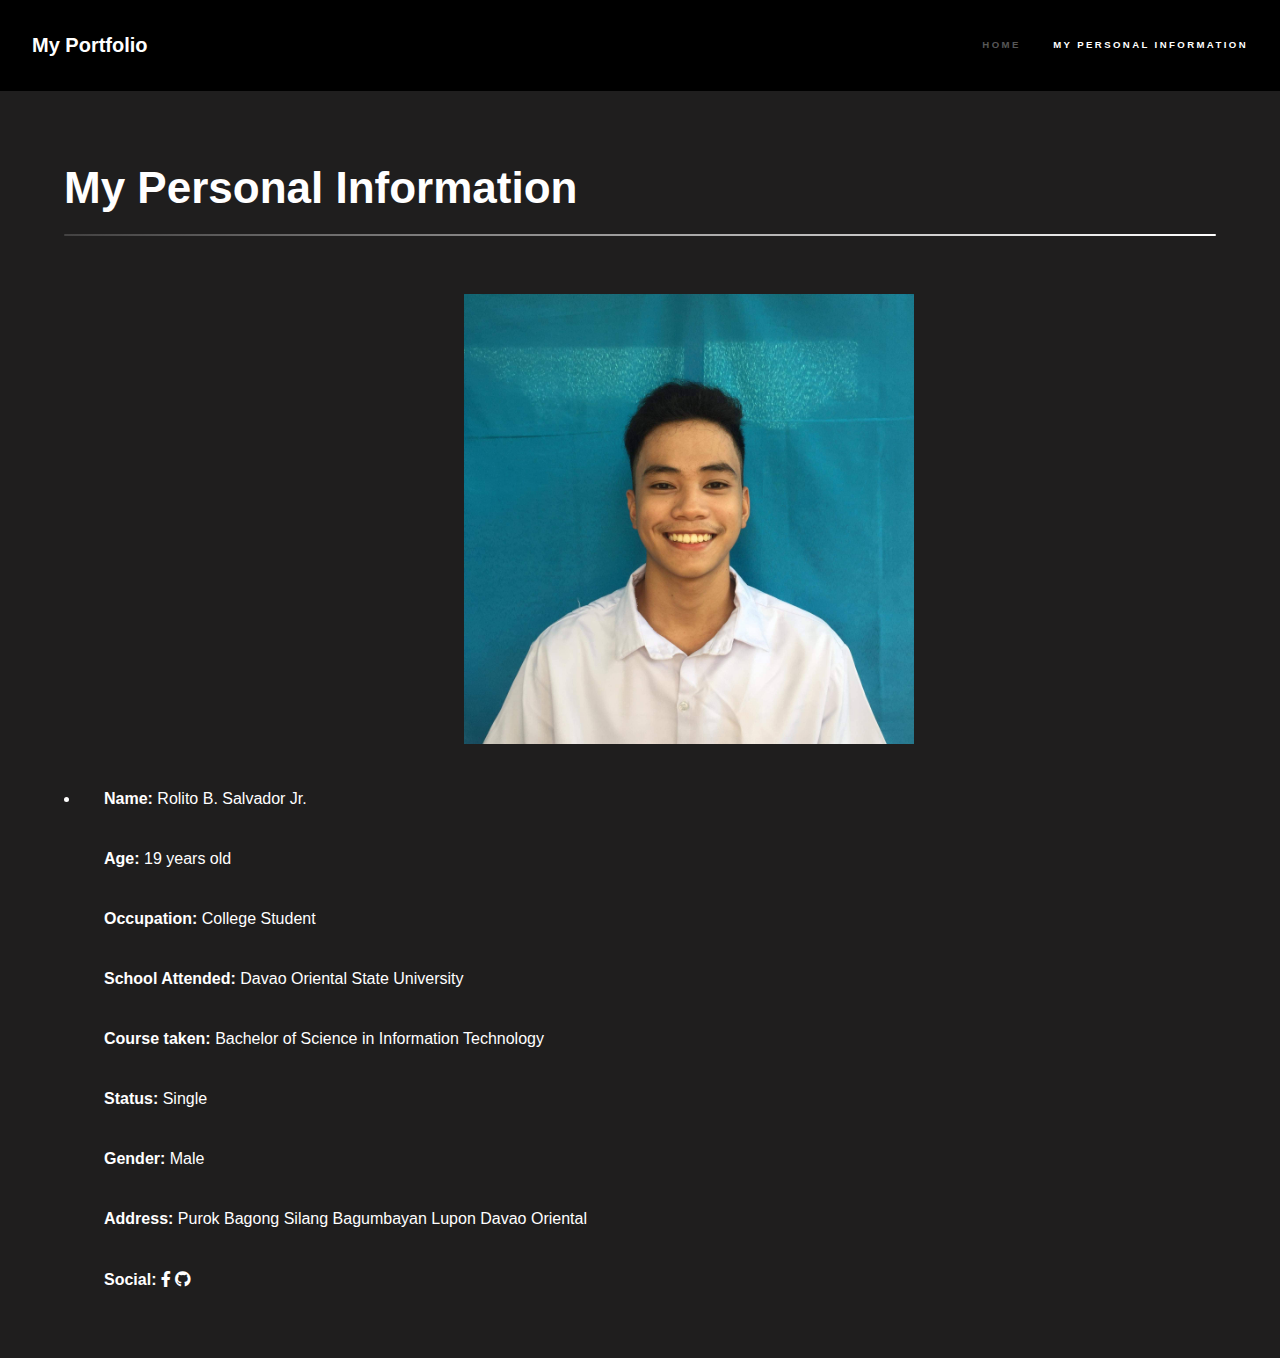
==== commit 8fd87eed: "Update generic.html" ====
--- a/generic.html
+++ b/generic.html
@@ -11,7 +11,7 @@
 
 		.img{
 
-			margin-left:350px;
+			margin-left:400px;
 		}
 	</style>
 	<body class="is-preload">
@@ -69,4 +69,4 @@
 			<script src="assets/js/main.js"></script>
 
 	</body>
-</html>+</html>
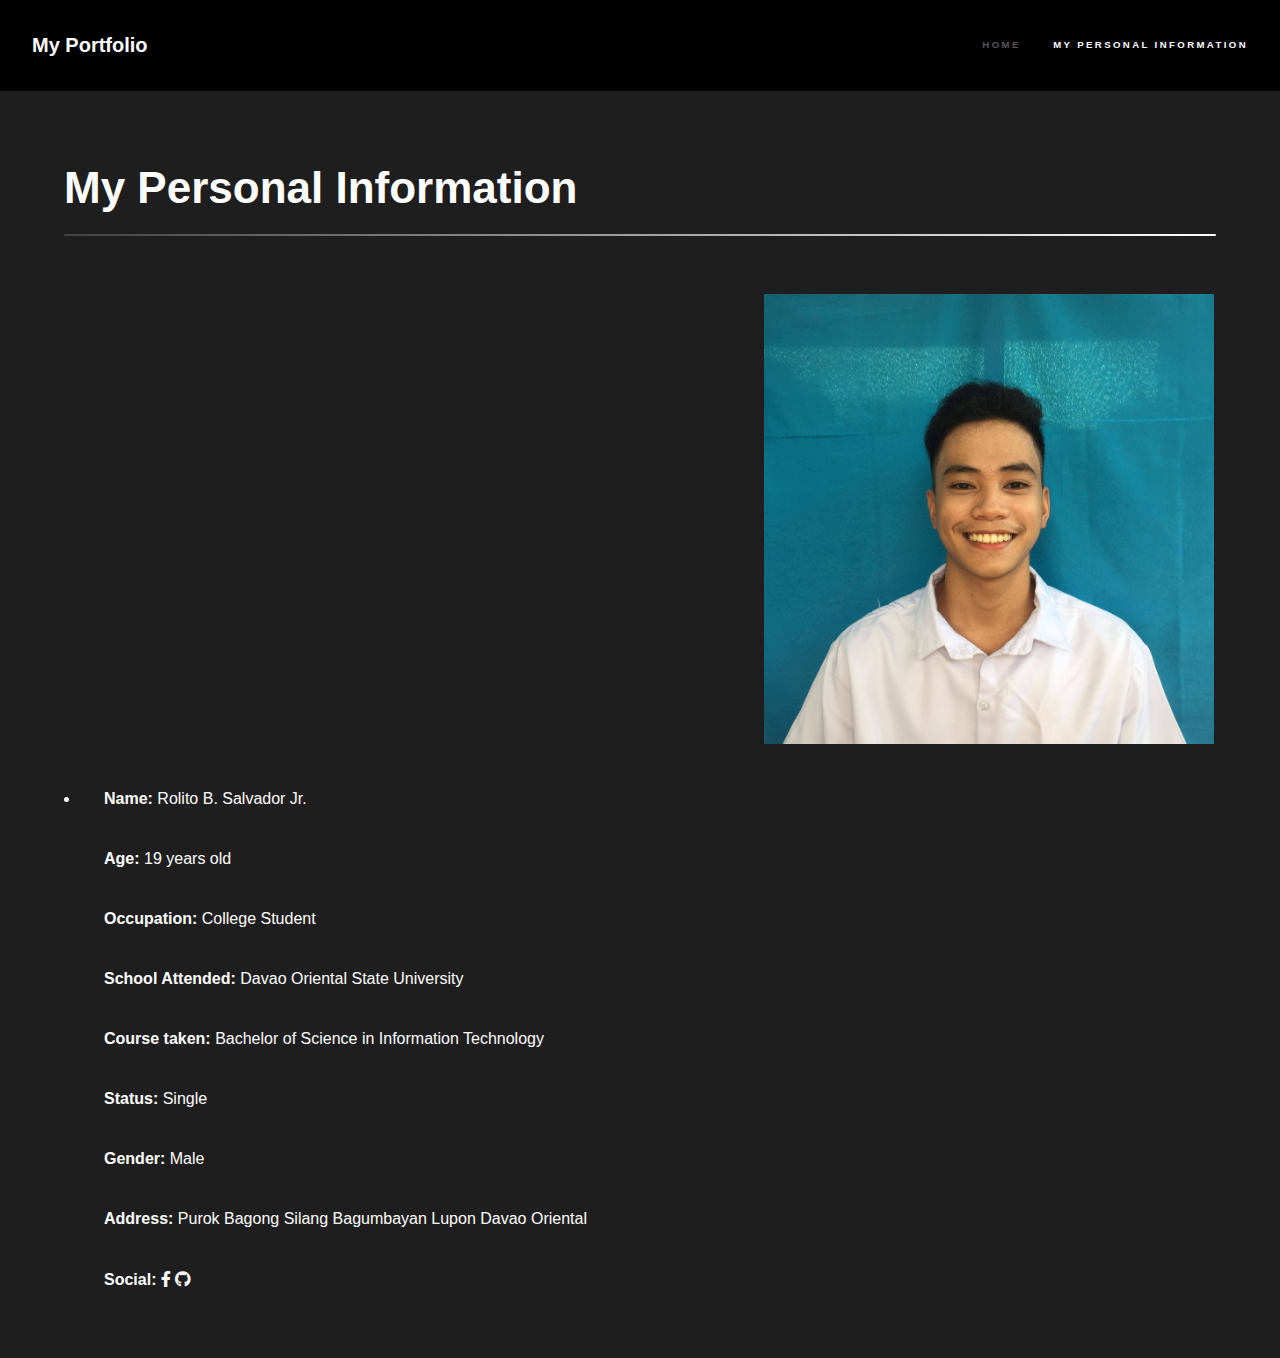
==== commit 76a08c5c: "Update generic.html" ====
--- a/generic.html
+++ b/generic.html
@@ -11,7 +11,7 @@
 
 		.img{
 
-			margin-left:400px;
+			margin-left:700px;
 		}
 	</style>
 	<body class="is-preload">
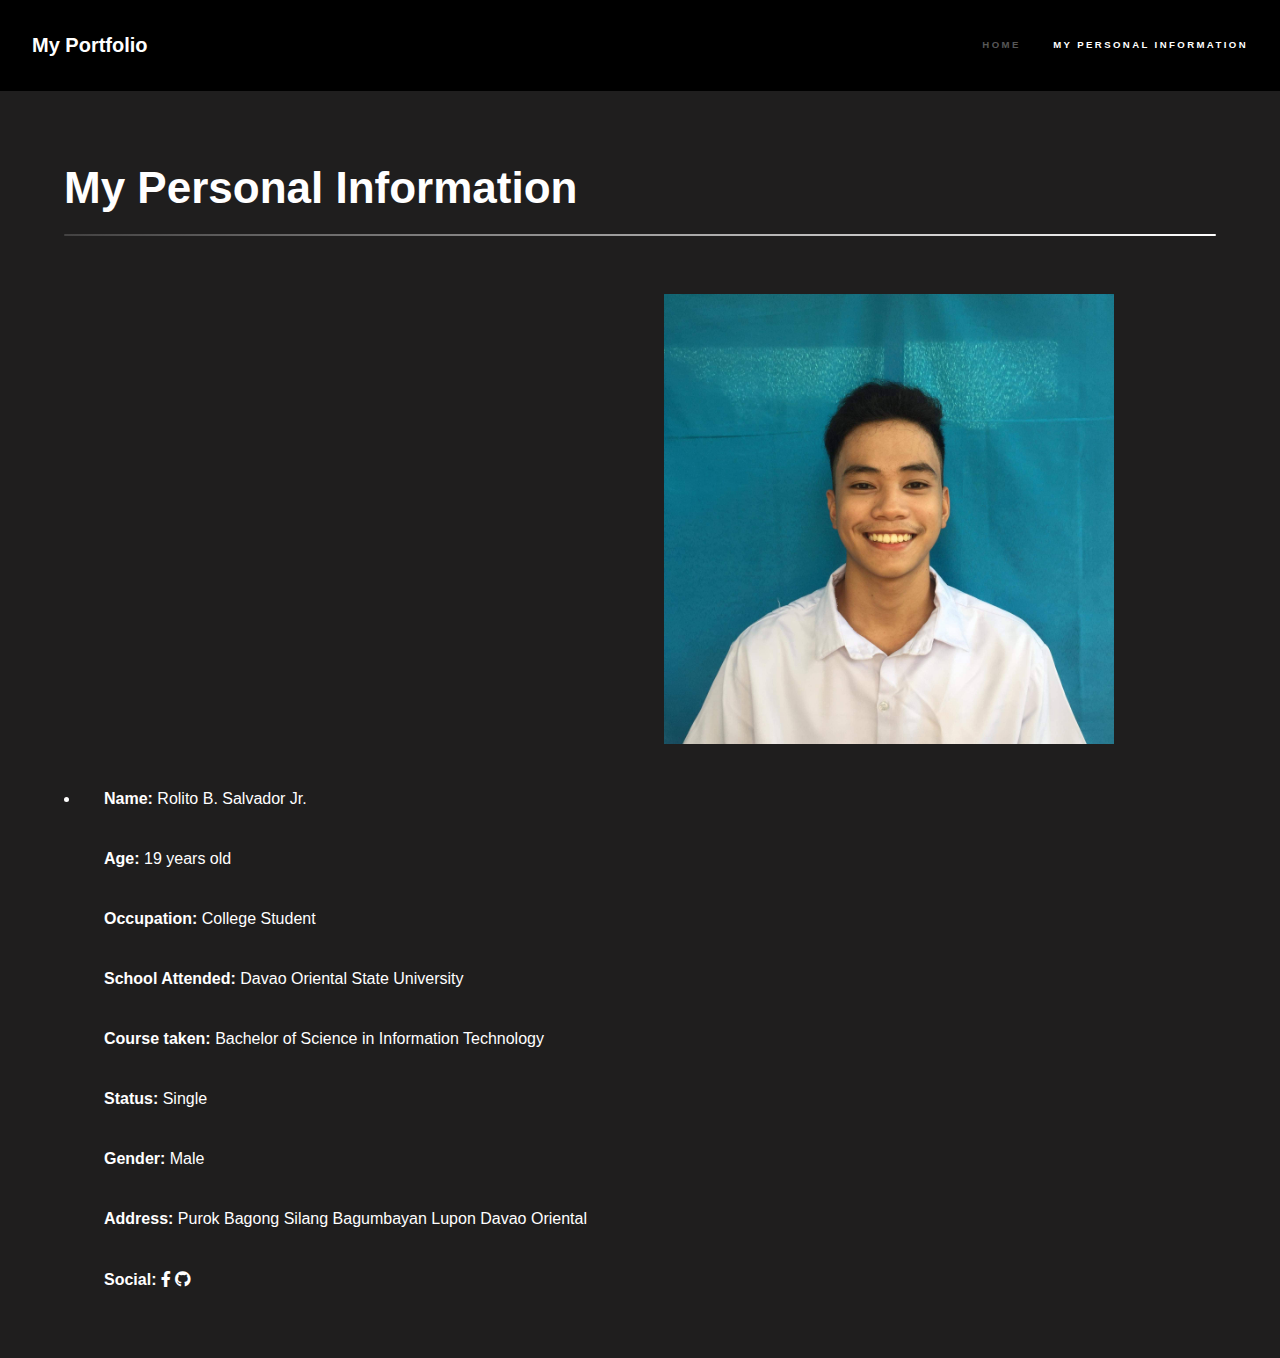
==== commit 679772a3: "Update generic.html" ====
--- a/generic.html
+++ b/generic.html
@@ -11,7 +11,7 @@
 
 		.img{
 
-			margin-left:700px;
+			margin-left:600px;
 		}
 	</style>
 	<body class="is-preload">
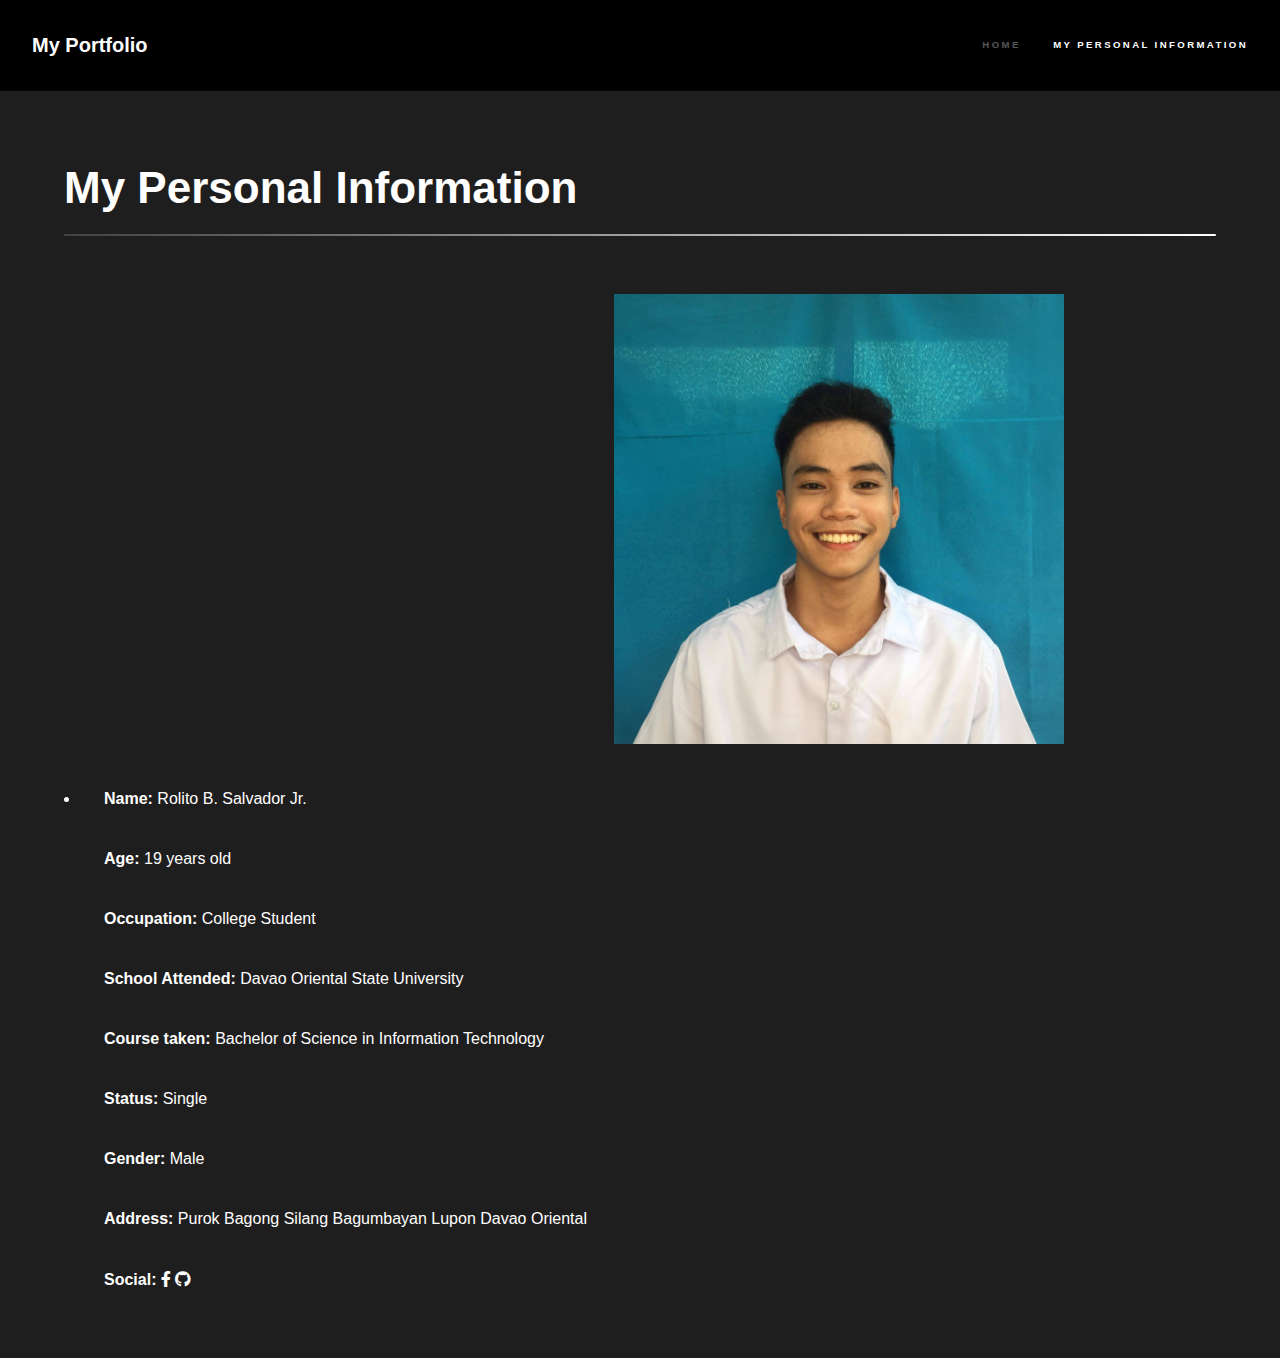
==== commit ce134db0: "Update generic.html" ====
--- a/generic.html
+++ b/generic.html
@@ -11,7 +11,7 @@
 
 		.img{
 
-			margin-left:600px;
+			margin-left:550px;
 		}
 	</style>
 	<body class="is-preload">
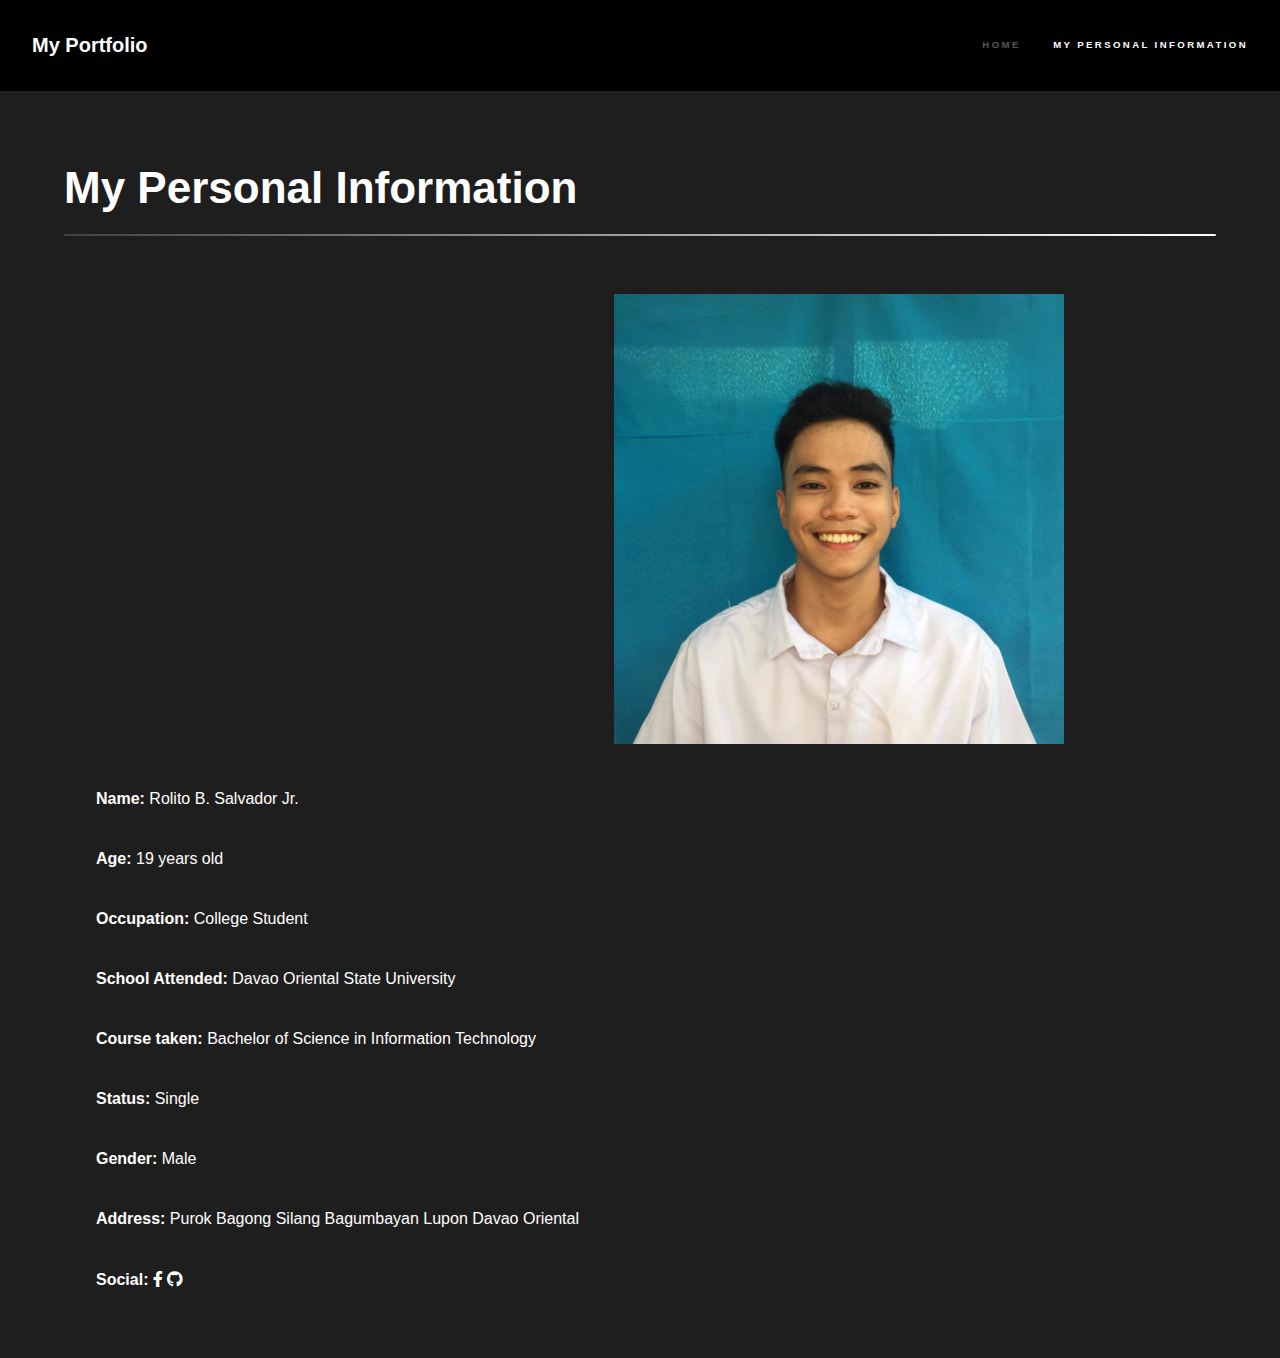
==== commit 38317721: "Update generic.html" ====
--- a/generic.html
+++ b/generic.html
@@ -40,7 +40,7 @@
 							</div>
 							<ul class="icon">
 							
-							<li>
+							
 								<ul><b> Name:</b> Rolito B. Salvador Jr.</ul>
 								<ul><b> Age:</b> 19 years old</ul>
 								<ul><b> Occupation:</b> College Student</ul>
@@ -51,7 +51,7 @@
 								<ul><b> Address:</b> Purok Bagong Silang Bagumbayan Lupon Davao Oriental</ul>
 								<ul><b> Social:</b>   <a href="https://www.facebook.com/djmon.salvador.3" class="icon brands fa-facebook-f"><span class="label">Facebook</span>  <a href="https://github.com/Rolito007" class="icon brands fa-github"><span class="label">GitHub</span></a></ul>
 								
-							</li>
+							
 						</div>
 					</section>
 
